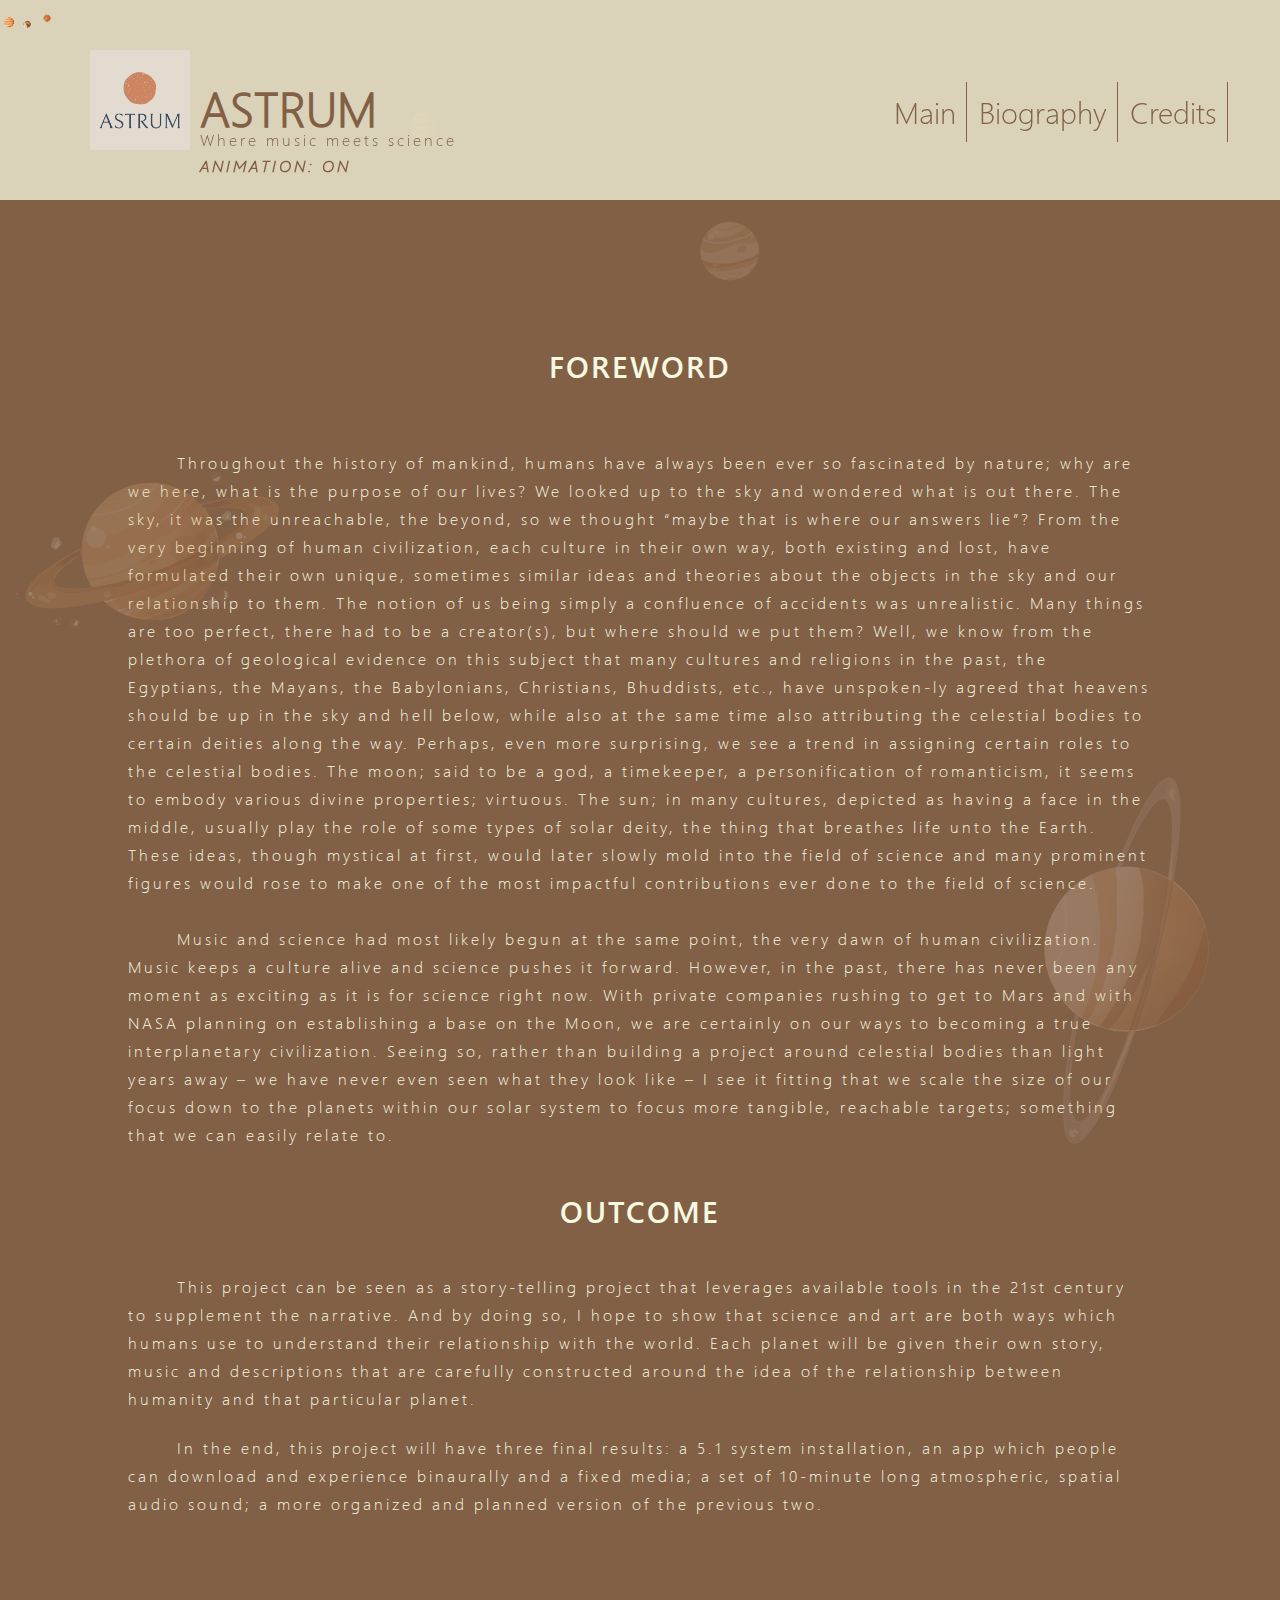
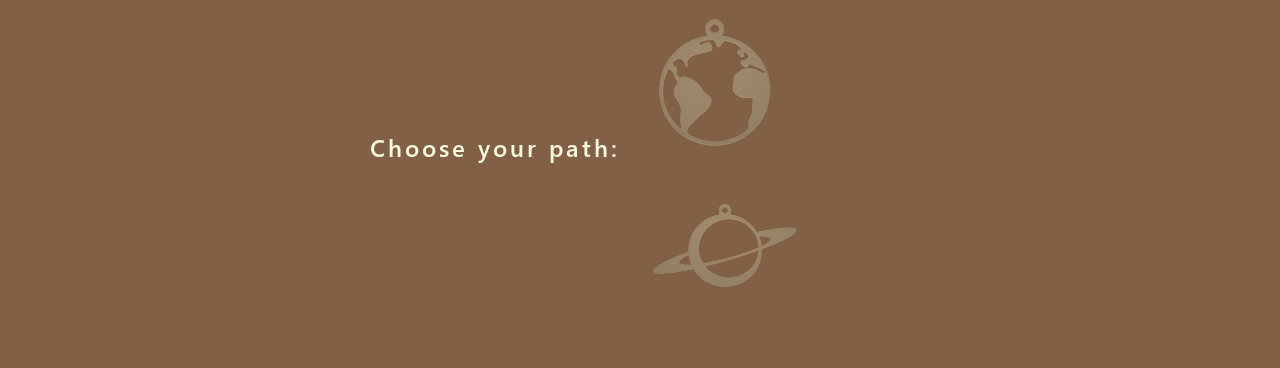
==== about.html @ b7f40ca0 "updated font and listen.html subtitle" ====
<!DOCTYPE html>
<html lang="en" dir="ltr">
  <head>

    <meta name="viewport" content="width=device-width, initial-scale=1" charset="utf-8">
    <link rel="stylesheet" href="style.css">
    <title>ASTRUM</title>

  </head>
  <style media="screen">
    .explaination
    {
      font-family: WeblySleek;
      font-size: 15px;
    }


    h5
    {
      font-weight: lighter;
    }

    #titlepagetext
    {
      top: -21px;
    }

    
  </style>
  <body id="aboutbody">

<!--Cursor---------------------------------------------------------------------------------------->
<div class="planetsCursorContainer">
  <div id ="mercuryCursor" class="planetsCursor"></div>
</div>
<div class="planetsCursorContainer">
  <div id ="earthCursor" class="planetsCursor"></div>
</div>
<div class="planetsCursorContainer">
  <div id ="marsCursor" class="planetsCursor"></div>
</div>
<!--Cursor---------------------------------------------------------------------------------------->

    <!--hamburgerbar----------------------------------------------------------------------------------->
<div id="hamburger">
  <label for="" id="hamburgerActivate">&#9776;</label>

  <div id="sidebarMobile">
      <div id="menuMobileList" >
          <br>
          <a href="index.html">MAIN</a>
          <br>
          <a href="biography.html">BIO</a>
          <br>
          <a href="credits.html">CREDITS</a>
      </div>
  </div>
</div>
<!--hamburgerbar----------------------------------------------------------------------------------->


  <div class="planetsDecorContainer" data-rate="0.5">
    <div id="planetDecorI" class="planetDecors">

    </div>
  </div>

  <div class="planetsDecorContainer" data-rate="0.7">
    <div id="planetDecorII" class="planetDecors">

    </div>
  </div>

  <div class="planetsDecorContainer" data-rate="0.35">
    <div id="planetDecorIII" class="planetDecors">

    </div>
  </div>

  <div class="planetsDecorContainer" data-rate="0.25">
    <div id="planetDecorIV" class="planetDecors">

    </div>
  </div>

    <h1 class="titlepagename">
      <div id="titlepagediv">
        <h1 id="titlepagetext"><a href="index.html">ASTRUM</a></h1>
      </div>
    </h1>
    <br>
    <div style="display: inline-block">
      <p id="subtitle" >Where music meets science <br><span id="turnOffAnim">ANIMATION: ON</span></p>
    </div>

    <table id="topnavtab" class="menuDisappear">
      <tr>
        <th class="tableheader"><a href="index.html">Main</a></th>
        <th class="tableheader"><a href="biography.html">Biography</a></th>
        <th class="tableheader"><a href="credits.html">Credits</a></th>
        
      </tr>
    </table>
    <a href="index.html"><img id="logo" src="pictures/astrum logo.png" height="100" width="100"></a>

    <div class="transitionbody" >
    <div id="firstsettext" class="explaination" >
      <div style="width: 80%; margin: 0 auto; line-height: 1.4">
        <h1 style="font-family: WeblySleekBold;">FOREWORD</h1>

        <br>
        <br>
        <p class="aboutParagraphs">
          &nbsp;	&nbsp;	&nbsp;	&nbsp;Throughout the history of mankind, humans have always been ever so fascinated by nature; 
          why are we here, what is the purpose of our lives? We looked up to the sky and wondered what is out there. 
          The sky, it was the unreachable, the beyond, so we thought “maybe that is where our answers lie”? 
          From the very beginning of human civilization, each culture in their own way, both existing and lost, 
          have formulated their own unique, sometimes similar ideas and theories about the objects in the sky and 
          our relationship to them. The notion of us being simply a confluence of accidents was unrealistic. 
          Many things are too perfect, there had to be a creator(s), but where should we put them? Well, 
          we know from the plethora of geological evidence on this subject that many cultures and religions 
          in the past, the Egyptians, the Mayans, the Babylonians, Christians, Bhuddists, etc., have unspoken-ly 
          agreed that heavens should be up in the sky and hell below, while also at the same time also attributing the 
          celestial bodies to certain deities along the way. Perhaps, even more surprising, we see a trend in assigning 
          certain roles to the celestial bodies. The moon; said to be a god, a timekeeper, a personification of romanticism,
          it seems to embody various divine properties; virtuous. The sun; in many cultures, depicted as having a face in the 
          middle, usually play the role of some types of solar deity, the thing that breathes life unto the Earth. These ideas, 
          though mystical at first, would later slowly mold into the field of science and many prominent figures would rose to 
          make one of the most impactful contributions ever done to the field of science.
          <br>
          <br>
          &nbsp;	&nbsp;	&nbsp;	&nbsp;Music and science had most likely begun at the same point, the very dawn of human civilization. 
          Music keeps a culture alive and science pushes it forward. 
          However, in the past, there has never been any moment as exciting as it is for science right now. 
          With private companies rushing to get to Mars and with NASA planning on establishing a base on the Moon, 
          we are certainly on our ways to becoming a true interplanetary civilization. Seeing so, rather than building 
          a project around celestial bodies than light years away – we have never even seen what they look like – 
          I see it fitting that we scale the size of our focus down to the planets within our 
          solar system to focus more tangible, reachable targets; something that we can easily relate to.
	
      

        </p >
        <br>
        <br>
        <h1 style="font-family: WeblySleekBold;">OUTCOME</h1><br>
        <p class="aboutParagraphs">
          &nbsp;	&nbsp;	&nbsp;	&nbsp;This project can be seen as a story-telling project that leverages available tools in the 21st century to supplement the narrative. 
          And by doing so, I hope to show that science and art are both ways which humans use to understand their relationship with the world. 
          Each planet will be given their own story, music and descriptions that are carefully constructed around the idea of the relationship 
          between humanity and that particular planet.
        </p>
        <br>
        <br>
       

        <p class="aboutParagraphs">&nbsp;	&nbsp;	&nbsp;	&nbsp;In the end, this project will have three final results: a 5.1 system installation, an app which people can download and experience binaurally
         and a fixed media; a set of 10-minute long atmospheric, spatial audio sound; a more organized and planned version of the previous two.

      </p>
        
      </div>
      
    <br>
    <br>
    <br>
    <br>

    </div>

    <div id="pathsContainer">
      <div style="width: 50%; position: absolute; top: 50%; transform: translateY(-100%); font-family: WeblySleekBold;
      letter-spacing: 3px; color: #F7F9E0;">
        <h2 id="pathText"style="position: relative; float: right; margin-right: 20px"> 
        Choose your path: 
      </h2>
      </div>
      
      <div id="linksContainer" style="position: absolute; left: 50%; width: 50%; height: 100%;">
        <div id="firstPathContainer" style="position: relative; display: block; height: 50%;" >
          <div class="imagelinks">
            <div id="planetlink1" class="planetLinks"onmouseover="changeText('Explore surround audio with an interactive android application')" onmouseout="changeText('Choose your path:')">
                  <span id="planet1span">
                    <a href="aboutaudio.html">
                    <img src="pictures/planet4.png" style="height: 100%; width: 100%; object-fit:contain">
                  </span>
            </div>
          </div>
        <div>
  
        </div id=secondPathContainer>
          <div id="planetlink2" class="planetLinks" onmouseover="changeText('Journey through the solar system on your web browser')" onmouseout="changeText('Choose your path:')">
            <span id="planet2span">
              <a href="listen.html">
              <img src="pictures/planet5.png" style="height: 100%; width: 100%; object-fit:contain">
            </span>
          </div>
        </div>

      </div>
      

   




    </div>

  </div>

  <script src="hamburgerbarscript.js"></script>
  <script src="https://ajax.googleapis.com/ajax/libs/jquery/3.5.1/jquery.min.js"></script>
  <script src="followcursor.js"></script>
  <script src="scrollForPlanets.js"></script>
  <script>

    function changeText(newText)
    {
      $("#pathText").html(newText);
    }
  </script>


  </body>
</html>
---- style.css ----
a {
  text-decoration: none;
  color: #826046;
}

@font-face {
  font-family: "WeblySleek";
  src: url(fonts/weblysleekuil.ttf);
  font-style: normal;
  font-weight: 100;
}
@font-face {
  font-family: "WeblySleekItalic";
  src: url(fonts/weblysleekuili.ttf);
  font-style: normal;
  font-weight: 100;
}
@font-face {
  font-family: "WeblySleekBold";
  src: url(fonts/weblysleekuisb.ttf);
  font-style: normal;
  font-weight: 100;
}
#albumcover {
  clip-path: inset(0px 200px 10px 30px);
  box-shadow: 10px 10px 5px grey;
  transition: transform 0.4s, clip-path 0.4s ease, left 0.4s, top 0.4s, opacity 0.4s;
  /* values are from-top, from-right, from-bottom, from-left */
}

#violinProfcover, #concertcover, #albumcover {
  z-index: 50;
}

.planetDecors {
  position: relative;
}

#planetDecorI {
  width: 300px;
  height: 300px;
  background-size: auto 100%;
  background-image: url(pictures/HongPlanets/saturn.png);
  position: absolute;
  opacity: 0.2;
  top: 400px;
}

#planetDecorII {
  width: 500px;
  height: 500px;
  right: -100px;
  background-size: auto 100%;
  background-image: url(pictures/HongPlanets/uranus.png);
  opacity: 0.2;
  float: right;
  top: 700px;
  z-index: 3;
}

#planetDecorIII {
  float: right;
  width: 100px;
  height: 100px;
  background-size: auto 100%;
  background-image: url(pictures/HongPlanets/neptune.png);
  opacity: 0.15;
  left: -500px;
  top: 200px;
  z-index: 2;
}

#planetDecorIV {
  width: 50px;
  height: 50px;
  background-size: auto 100%;
  background-image: url(pictures/HongPlanets/2.png);
  opacity: 0.15;
  left: 400px;
  top: 100px;
  z-index: 2;
}

.planetsDecorContainer {
  width: 100%;
  position: fixed;
}

@media only screen and (max-width: 850px) {
  #planetDecorII {
    top: 1390px;
  }

  #pathText {
    font-size: 18px;
    margin-right: 0;
  }

  #divformove {
    top: 0 !important;
  }

  .ASTRUMprojectText {
    display: none;
  }

  .firstpagecover {
    display: block !important;
    clip-path: inset(0px 0px 0px 0px) !important;
    opacity: 0.5;
    transform: none !important;
    animation: none !important;
    margin: 0 auto !important;
  }

  #albumcover {
    width: 100% !important;
    background: url(pictures/albumcoverBlurred.png);
  }

  #concertcover {
    width: 100% !important;
    background: url(pictures/astrumlogoBlurred.png);
  }

  #violinProfcover {
    width: 100% !important;
    background: url(pictures/clazz3Blurred.png);
  }
}
#violinProfcover:hover, #concertcover:hover, #albumcover:hover {
  transform: scale(1.2);
  clip-path: inset(0px 0px 0px 0px);
}

.topbarcover {
  width: 100%;
  position: absolute;
  height: 30px;
  top: auto;
}

#pathsContainer {
  position: relative;
  margin-top: 70px;
  width: 80%;
  margin: 0 auto;
  height: 370px;
}

#albumcoverdescriptiondiv {
  display: inline-block;
  text-align: center;
  color: white;
  letter-spacing: 3px;
  font-family: WeblySleek;
  font-weight: lighter;
  font-size: 0px;
  opacity: 1;
  z-index: 12;
  transition: opacity 0.4s, left 0.4s;
}

.fadeinAnim {
  animation: transitionIn 0.75s;
}

.fadeoutAnim {
  animation: transitionOut 0.75s;
}

#firstsettext {
  vertical-align: top;
  color: #F7F9E0;
  letter-spacing: 2px;
  width: 100%;
}
#firstsettext p {
  margin: 0 auto;
  display: inline-block;
  width: 100%;
  letter-spacing: 3px;
  font-weight: lighter;
}

p {
  letter-spacing: 2px;
}

.aboutParagraphs {
  text-align: left;
  font-size: 16px;
  line-height: 28px;
}

.titlepagename {
  font-family: WeblySleek;
  background-color: #F7F9E0;
  opacity: 0.75;
  height: 200px;
  width: auto;
  margin-bottom: 10;
  margin-top: 0;
  padding: 0;
}

#albumcover:hover ~ #albumcoverdescriptiondiv {
  opacity: 1;
  font-size: 20px;
}

body {
  cursor: normal;
  overflow-x: hidden;
}

.planetsCursorContainer {
  position: fixed;
  pointer-events: none;
  z-index: 600;
}

#turnOffAnim {
  font-family: WeblySleekItalic;
  position: absolute;
  font-weight: bold;
  cursor: pointer;
  margin-top: 5px;
}

body::-webkit-scrollbar {
  width: 0.35rem;
}

body::-webkit-scrollbar-track {
  background: black;
}

body::-webkit-scrollbar-thumb {
  background: white;
}

#mercuryCursor {
  background: url("pictures/HongPlanets/2.png") no-repeat center;
  background-size: 17px, 17px;
}

/*
#venusCursor
{
  background: url("pictures/HongPlanets/venus.png") no-repeat center;
  background-size: 10px, 10px;
}
*/
#earthCursor {
  background: url("pictures/HongPlanets/1.png") no-repeat center;
  background-size: 12px, 12px;
}

#marsCursor {
  background: url("pictures/HongPlanets/3.png") no-repeat center;
  background-size: 12px, 12px;
}

/*

#jupiterCursor
{
  background: url("pictures/HongPlanets/Jupiter.png") no-repeat center;
  background-size: 20px, 20px;
}
#saturnCursor
{
  background: url("pictures/HongPlanets/saturn.png") no-repeat center;
  background-size: 15px, 15px;
}
#uranusCursor
{
  background: url("pictures/HongPlanets/uranus.png") no-repeat center;
  background-size: 25px, 25px;
}
#neptuneCursor
{
  background: url("pictures/HongPlanets/neptune.png") no-repeat center;
  background-size: 14px, 14px;
}
*/
.planetsCursor {
  border-radius: 50%;
  position: absolute;
  top: 50%;
}

.pulseanim {
  opacity: 1;
  width: 1em;
  height: 1em;
}

@keyframes pulsating {
  0% {
    opacity: 0.7;
    width: 1.3em;
    height: 1.3em;
    margin-top: -0.5em;
    margin-left: -0.5em;
  }
  50% {
    opacity: 1;
    width: 24px;
    height: 24px;
    margin-top: -10px;
    margin-left: -10px;
  }
  100% {
    opacity: 0.7;
    width: 1.3em;
    height: 1.3em;
    margin-top: -0.5em;
    margin-left: -0.5em;
  }
}
@-webkit-keyframes pulsating {
  0% {
    opacity: 0.7;
    width: 1.3em;
    height: 1.3em;
    margin-top: -0.5em;
    margin-left: -0.5em;
  }
  50% {
    opacity: 1;
    width: 24px;
    height: 24px;
    margin-top: -10px;
    margin-left: -10px;
  }
  100% {
    opacity: 0.7;
    width: 1.3em;
    height: 1.3em;
    margin-top: -0.5em;
    margin-left: -0.5em;
  }
}
#albumcover {
  height: 400px;
  opacity: 0.3;
  width: 400px;
  margin: 10px;
  animation-delay: 2s;
  animation: float 4s ease-in-out infinite;
}
#albumcover:hover {
  opacity: 1;
}

.topim {
  text-align: center;
  display: inline-block;
  margin-left: 45px;
  margin-top: 40px;
  position: relative;
  opacity: 0.5;
  transition: opacity 0.4s;
}
.topim:hover {
  opacity: 1;
}

#TheViolinistTitle {
  position: relative;
}

@media only screen and (max-width: 850px) {
  .planetsCursorContainer {
    opacity: 0;
  }

  .planetsinfo {
    position: relative;
    top: 240px !important;
  }

  #aboutaudioTransitionBody {
    position: relative;
    top: 66px;
  }

  #longpardiv {
    width: 85% !important;
  }

  .menuDisappear {
    opacity: 0;
  }

  .tableheader {
    display: none;
  }

  #hamburger {
    display: block !important;
  }

  #logo {
    width: 130px !important;
    height: 130px !important;
    top: 30px !important;
    left: 10px !important;
  }

  #subtitle {
    display: none;
  }

  #titlepagetext {
    display: none;
  }

  #biographyTransitionBody {
    position: relative;
    top: 58px;
  }
}
#hamburger {
  text-align: right;
  display: none;
}

#sidebarMobile {
  height: 100%;
  width: 40%;
  position: fixed;
  background-color: rgba(130, 96, 70, 0.8);
  bottom: 0;
  right: 0;
  text-align: center;
  z-index: 601;
}

#menuMobileList a {
  font-weight: lighter;
  display: block;
  margin-top: 100px;
  font-size: 16px;
  letter-spacing: 3px;
  font-family: WeblySleek;
  color: #f7f9e0;
  text-decoration: none;
  margin: 30px;
  border-bottom: 1px solid white;
  padding-bottom: 10px;
}

#menuMobileList {
  height: fit-content;
  margin-top: 55%;
}

#hamburgerActivate {
  right: 10px;
  top: 72px;
  color: grey;
  font-size: 40px;
  z-index: 602;
  cursor: pointer;
}

#mercuryimage {
  animation: float 2s ease-in-out infinite;
}

#venusimage {
  animation: float 3.236s ease-in-out infinite;
}

#earthimage {
  animation: float 5.236s ease-in-out infinite;
}

#marsimage {
  animation: float 8.472s ease-in-out infinite;
}

#jupiterimage {
  animation: float 13.702s ease-in-out infinite;
}

#saturnimage {
  animation: float 22.18s ease-in-out infinite;
  top: 40px;
}

#uranusimage {
  animation: float 35.888s ease-in-out infinite;
  top: 30px;
  margin-left: -10px;
}

#neptuneimage {
  margin-left: -10px;
  animation: float 58.068s ease-in-out infinite;
}

#planetlink1 {
  text-align: center;
  height: 150px;
  opacity: 0.5;
  width: 130px;
  margin: 10px;
  transition: opacity 0.4s, height 0.4s, width 0.4s, left 0.4s, top 0.4s;
  position: relative;
  animation: float 4s ease-in-out infinite;
}
#planetlink1 #planet1span {
  transition: opacity 0.4s;
}
#planetlink1:hover {
  height: 200px;
  width: 200px;
  opacity: 1;
}
#planetlink1:hover > #planet1span {
  transform: scale(1.2);
}

#planetlink2 {
  height: 150px;
  opacity: 0.5;
  width: 150px;
  margin: 10px;
  transition: opacity 0.4s, height 0.4s, width 0.4s, left 0.4s, top 0.4s;
  position: relative;
  animation: float 5s ease-in-out infinite;
}
#planetlink2 #planet2span {
  transition: opacity 0.4s;
}
#planetlink2:hover {
  height: 200px;
  width: 200px;
  opacity: 1;
}
#planetlink2:hover > #planet2span {
  transform: scale(1.2);
}

.planetsubdesctext {
  font-weight: lighter;
  transition: opacity 0.4s;
  opacity: 0;
  letter-spacing: 2.5px;
  font-family: WeblySleek;
  color: #F7F9E0;
}

.blackcover {
  position: fixed;
  width: 100%;
  height: 100%;
  background-color: black;
}

#Mercury {
  display: inline-block;
  height: 150px;
  opacity: 0.5;
  width: 150px;
  top: -60px;
  left: 15%;
  margin: 10px;
  transition: opacity 0.4s, height 0.4s, width 0.4s, left 0.4s, top 0.4s;
  position: relative;
  animation: float 5s ease-in-out infinite;
}
#Mercury #Mercuryspan {
  transition: opacity 0.4s;
}
#Mercury:hover {
  opacity: 1;
}
#Mercury:hover > #Mercuryspan {
  transform: scale(0.7);
}

#mercuryparagraph {
  text-align: center;
}

.planetLinks {
  display: block;
}

.imagelinks {
  width: 100%;
  text-align: center;
  position: relative;
}

#Venus {
  display: inline-block;
  height: 150px;
  opacity: 0.5;
  width: 150px;
  top: -400px;
  left: 25%;
  margin: 10px;
  transition: opacity 0.4s, height 0.4s, width 0.4s, left 0.4s, top 0.4s;
  position: relative;
  animation: float 3s ease-in-out infinite;
}
#Venus #Venusspan {
  transition: opacity 0.4s;
}
#Venus:hover {
  opacity: 1;
}
#Venus:hover > #Venusspan {
  transform: scale(0.7);
}

#Venusparagraph {
  margin: 0px;
  padding: 0px;
  vertical-align: top;
  text-align: center;
  top: -180px;
  position: relative;
}

#planetlink3 {
  display: inline-block;
  height: 150px;
  opacity: 0.5;
  width: 150px;
  margin: 10px;
  transition: opacity 0.4s, height 0.4s, width 0.4s, left 0.4s, top 0.4s;
  position: relative;
  animation: float 7s ease-in-out infinite;
}
#planetlink3 #planet3span {
  transition: opacity 0.4s;
}
#planetlink3:hover {
  height: 250px;
  width: 250px;
  opacity: 1;
}
#planetlink3:hover > #planet3span {
  transform: scale(1.2);
}

#spaceshuttle {
  display: inline-block;
  height: 150px;
  opacity: 0.5;
  width: 150px;
  top: 51px;
  margin: 10px;
  transition: opacity 0.4s, height 0.4s, width 0.4s, left 0.4s, top 0.4s;
  position: relative;
  animation: float 7s ease-in-out infinite;
}
#spaceshuttle #spaceshuttlespan {
  transition: opacity 0.4s;
}
#spaceshuttle:hover {
  height: 230px;
  width: 300px;
  opacity: 1;
}
#spaceshuttle:hover > #spaceshuttlespan {
  transform: scale(1.2);
}

.tableheader {
  border-right: 1px solid #826046;
  border-spacing: 2px;
  padding: 10px;
  font-weight: 100;
  font-size: 30px;
  position: relative;
  top: -50px;
  color: #826046;
}

#subtitle {
  margin: 0;
  padding: 0;
  font-family: WeblySleek;
  font-weight: lighter;
  letter-spacing: 3px;
  position: relative;
  left: 200px;
  top: -110px;
  color: #826046;
}

#topnavtab {
  margin-right: 50px;
  margin-left: auto;
  position: relative;
  top: -130px;
  border-right: 3px;
  font-weight: lighter;
  font-family: WeblySleek;
  margin-bottom: 10;
  margin-top: 0;
  padding: 0;
  z-index: 5;
}

#titlepagediv {
  line-height: 4em;
  position: absolute;
  width: 100%;
  margin-right: 0px;
}

#titlepagetext {
  width: 100px;
  line-height: 4em;
  position: relative;
  font-size: 1.5em;
  margin-right: 0px;
  bottom: -10px;
  left: 200px;
  opacity: 1 !important;
  color: #826046;
}

.transitionbody {
  text-align: center;
  animation: transitionIn 0.75s;
}

#divformove {
  text-align: center;
}

.firstpagecover {
  position: relative;
  display: inline-block;
}

.indexbody {
  width: 100%;
  height: 100%;
  margin: 0px;
  padding: 0px;
  background-color: #826046;
  overflow-x: hidden;
  overflow-y: auto;
}

.listenbody {
  width: 100%;
  height: 100%;
  margin: 0px;
  padding: 0px;
  background-color: #826046;
}

#aboutbody {
  width: 100%;
  height: 1600px;
  margin: 0px;
  padding: 0px;
  background-color: #826046;
  overflow-x: hidden;
}

.aboutaudiobody {
  width: 100%;
  height: 100%;
  margin: 0px;
  padding: 0px;
  background-color: #826046;
  overflow-x: hidden;
  overflow-y: auto;
  padding-bottom: 50px;
}

#concertcover {
  width: 400px;
  height: 400px;
  opacity: 0.3;
  clip-path: inset(0px 110px 0px 110px);
  box-shadow: 10px 10px 5px grey;
  transition: transform 0.4s, clip-path 0.4s, left 0.4s, top 0.4s, opacity 0.4s;
  animation: float 6s ease-in-out infinite;
}
#concertcover:hover {
  opacity: 1;
}

#violinProfcoverdescription {
  font-family: WeblySleek;
  font-size: 20px;
  left: 41%;
  position: absolute;
  font-weight: lighter;
  opacity: 0;
  letter-spacing: 3px;
  color: #F7F9E0;
  transition: opacity 0.2s, left 0.4s;
}

#violinclipart {
  animation: floatwithXwiggle 5s ease-in-out infinite;
  position: relative;
  top: -50px;
}

#violinProfcover {
  clip-path: inset(0px 110px 0px 110px);
  box-shadow: 10px 10px 5px grey;
  height: 400px;
  opacity: 0.3;
  width: 400px;
  transition: opacity 0.4s, width 0.4s, height 0.4s, margin-right 0.4s, margin-left 0.4s, clip-path 0.4s;
  animation: float 5s ease-in-out infinite;
}
#violinProfcover:hover {
  opacity: 1;
}

@keyframes float {
  0% {
    transform: translatey(0px);
  }
  50% {
    transform: translatey(-20px);
  }
  100% {
    transform: translatey(0px);
  }
}
@-webkit-keyframes float {
  0% {
    transform: translatey(0px);
  }
  50% {
    transform: translatey(-20px);
  }
  100% {
    transform: translatey(0px);
  }
}
@keyframes floatwithXwiggle {
  0% {
    transform: translate(0px, 0px);
  }
  50% {
    transform: translate(5px, -20px);
  }
  100% {
    transform: translate(0px, 0px);
  }
}
@-webkit-keyframes floatwithXwiggle {
  0% {
    transform: translate(0px, 0px);
  }
  50% {
    transform: translate(5px, -20px);
  }
  100% {
    transform: translate(0px, 0px);
  }
}
#concertcoverdescription2 {
  font-weight: lighter;
  font-family: WeblySleek;
  color: #F7F9E0;
  position: absolute;
  font-size: 20px;
  letter-spacing: 3px;
  left: 30%;
  top: 30%;
  opacity: 0;
  transition: opacity 0.2s, left 0.2s, top 0.2s;
  z-index: 11;
}

.title {
  letter-spacing: 3px;
  font-family: WeblySleekBold;
  text-align: left;
  font-weight: bold;
  text-align: left;
  position: relative;
  top: -50px;
  color: #F7F9E0;
}

#links {
  text-align: center;
  width: auto;
  height: auto;
}

@keyframes transitionIn {
  from {
    opacity: 0;
    transform: rotateX(-10deg);
  }
  to {
    opacity: 1;
    transform: rotateX(0deg);
  }
}
@-webkit-keyframes transitionIn {
  from {
    opacity: 0;
    transform: rotateX(-10deg);
  }
  to {
    opacity: 1;
    transform: rotateX(0deg);
  }
}
@keyframes transitionOut {
  from {
    opacity: 1;
    transform: rotateX(-10deg);
  }
  to {
    opacity: 0;
    transform: rotateX(0deg);
  }
}
@-webkit-keyframes transitionOut {
  from {
    opacity: 1;
    transform: rotateX(-10deg);
  }
  to {
    opacity: 0;
    transform: rotateX(0deg);
  }
}
#logo {
  position: absolute;
  top: 50px;
  left: 90px;
}

/*# sourceMappingURL=style.css.map */
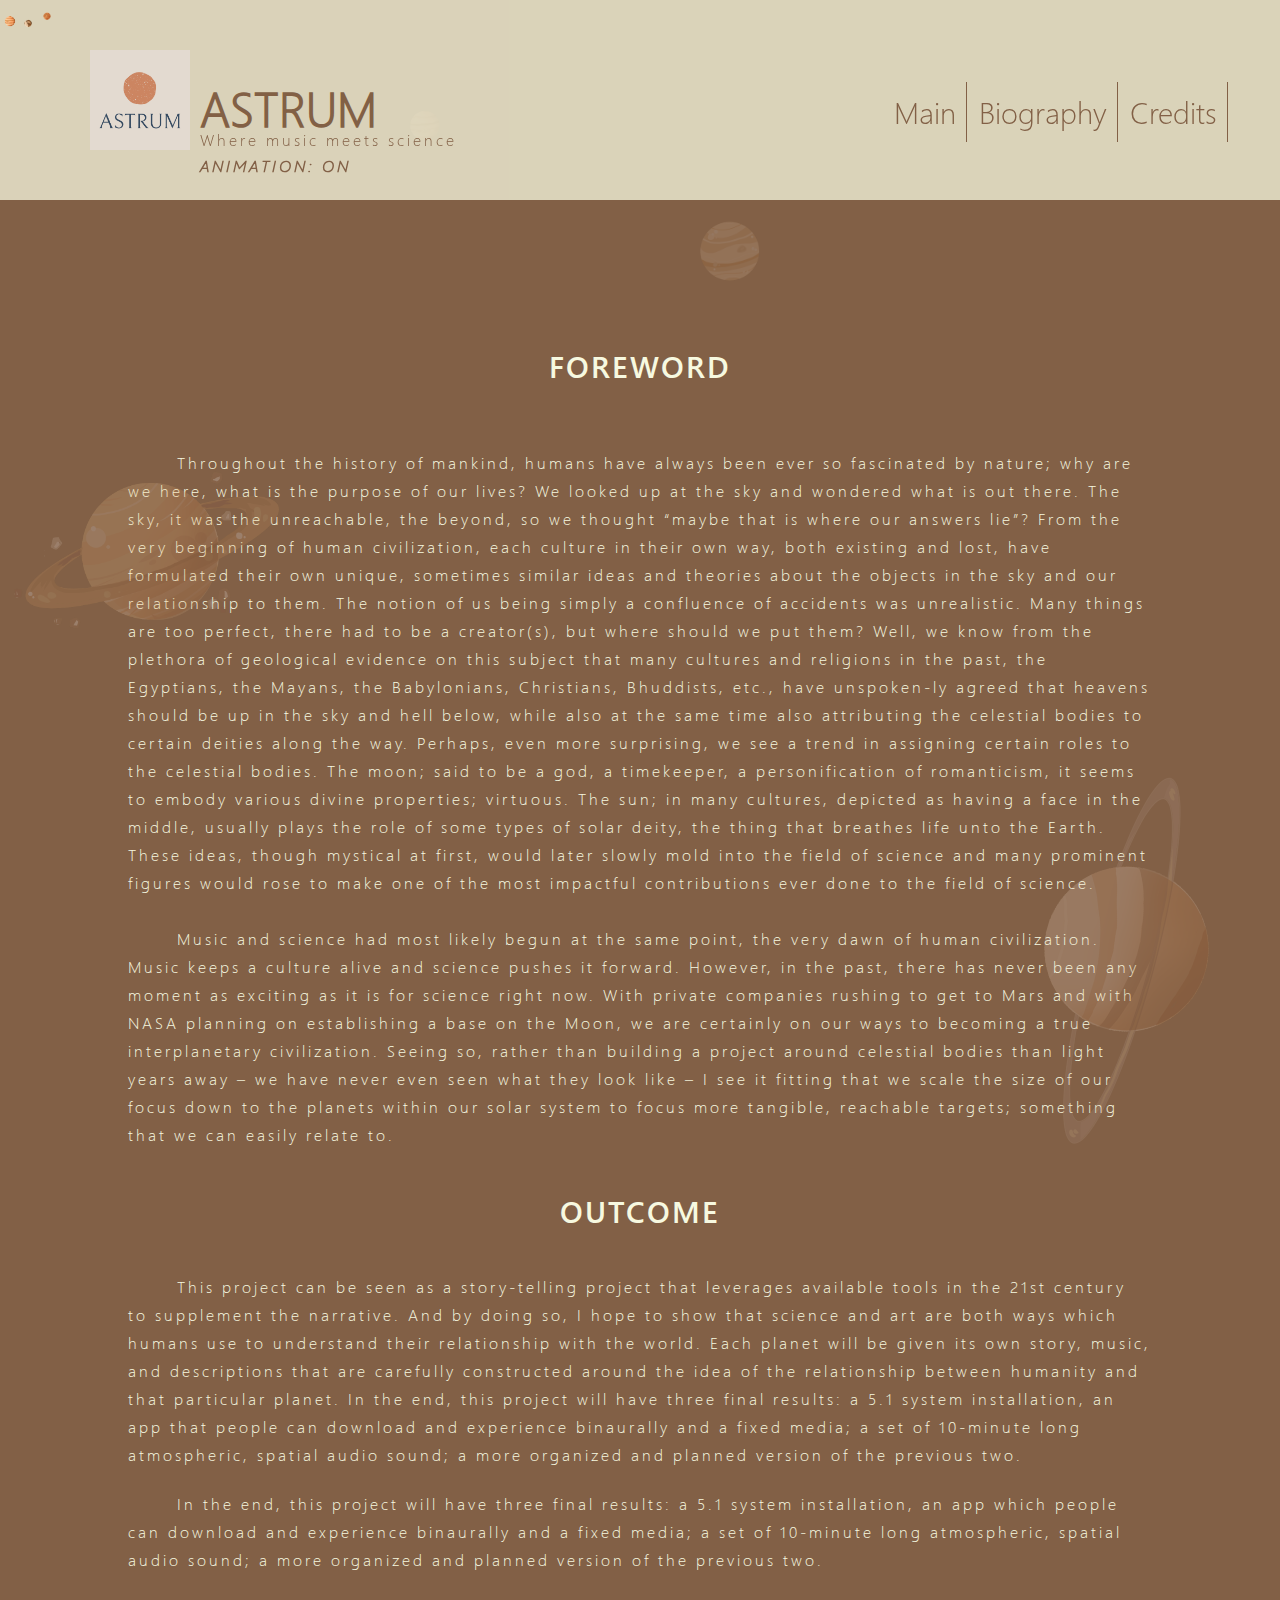
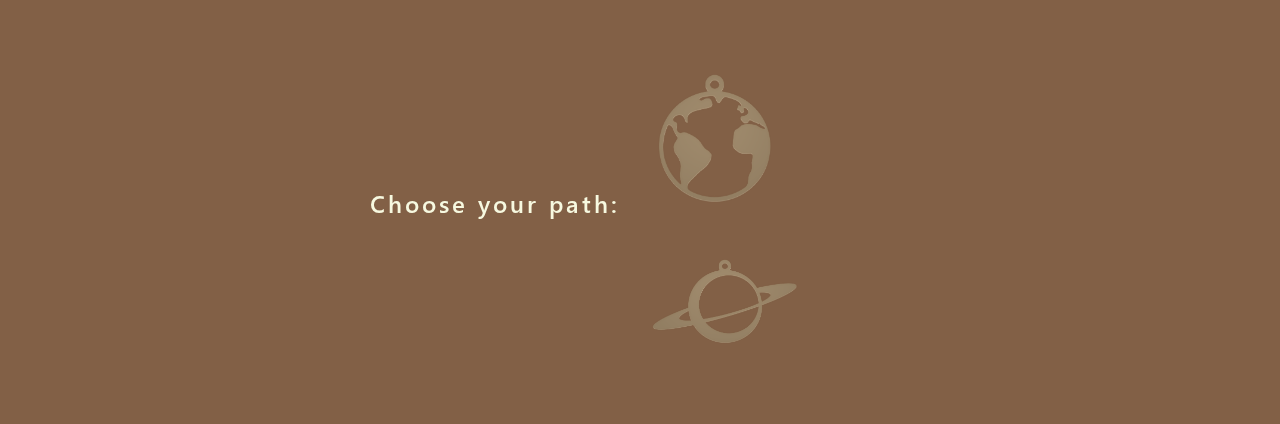
==== commit e718c866: "grammar check" ====
--- a/about.html
+++ b/about.html
@@ -112,7 +112,7 @@
         <br>
         <p class="aboutParagraphs">
           &nbsp;	&nbsp;	&nbsp;	&nbsp;Throughout the history of mankind, humans have always been ever so fascinated by nature; 
-          why are we here, what is the purpose of our lives? We looked up to the sky and wondered what is out there. 
+          why are we here, what is the purpose of our lives? We looked up at the sky and wondered what is out there. 
           The sky, it was the unreachable, the beyond, so we thought “maybe that is where our answers lie”? 
           From the very beginning of human civilization, each culture in their own way, both existing and lost, 
           have formulated their own unique, sometimes similar ideas and theories about the objects in the sky and 
@@ -124,7 +124,7 @@
           celestial bodies to certain deities along the way. Perhaps, even more surprising, we see a trend in assigning 
           certain roles to the celestial bodies. The moon; said to be a god, a timekeeper, a personification of romanticism,
           it seems to embody various divine properties; virtuous. The sun; in many cultures, depicted as having a face in the 
-          middle, usually play the role of some types of solar deity, the thing that breathes life unto the Earth. These ideas, 
+          middle, usually plays the role of some types of solar deity, the thing that breathes life unto the Earth. These ideas, 
           though mystical at first, would later slowly mold into the field of science and many prominent figures would rose to 
           make one of the most impactful contributions ever done to the field of science.
           <br>
@@ -145,10 +145,7 @@
         <br>
         <h1 style="font-family: WeblySleekBold;">OUTCOME</h1><br>
         <p class="aboutParagraphs">
-          &nbsp;	&nbsp;	&nbsp;	&nbsp;This project can be seen as a story-telling project that leverages available tools in the 21st century to supplement the narrative. 
-          And by doing so, I hope to show that science and art are both ways which humans use to understand their relationship with the world. 
-          Each planet will be given their own story, music and descriptions that are carefully constructed around the idea of the relationship 
-          between humanity and that particular planet.
+          &nbsp;	&nbsp;	&nbsp;	&nbsp;This project can be seen as a story-telling project that leverages available tools in the 21st century to supplement the narrative. And by doing so, I hope to show that science and art are both ways which humans use to understand their relationship with the world. Each planet will be given its own story, music, and descriptions that are carefully constructed around the idea of the relationship between humanity and that particular planet. In the end, this project will have three final results: a 5.1 system installation, an app that people can download and experience binaurally and a fixed media; a set of 10-minute long atmospheric, spatial audio sound; a more organized and planned version of the previous two.
         </p>
         <br>
         <br>
--- a/style.css
+++ b/style.css
@@ -81,12 +81,52 @@
   z-index: 2;
 }
 
+#planetDecorV {
+  width: 800px;
+  height: 800px;
+  background-size: auto 100%;
+  background-image: url(pictures/HongPlanets/JupiterLarge.png);
+  opacity: 0.2;
+  top: 55rem;
+  margin: 0;
+  left: calc(-500px + 10%);
+  z-index: 2;
+  bottom: 0;
+  float: left;
+  position: relative;
+}
+
 .planetsDecorContainer {
   width: 100%;
   position: fixed;
 }
 
+#firstBlackbar {
+  height: 900px;
+}
+
+@media only screen and (max-width: 400px) {
+  #albumPortal {
+    width: 100% !important;
+  }
+}
 @media only screen and (max-width: 850px) {
+  #albumPortal {
+    transform: rotateY(0deg) !important;
+  }
+
+  .slideshowcontainer {
+    width: 100% !important;
+  }
+
+  #secondblackbar {
+    height: 1300px !important;
+  }
+
+  .youtubePortal {
+    perspective: 0px !important;
+  }
+
   #planetDecorII {
     top: 1390px;
   }
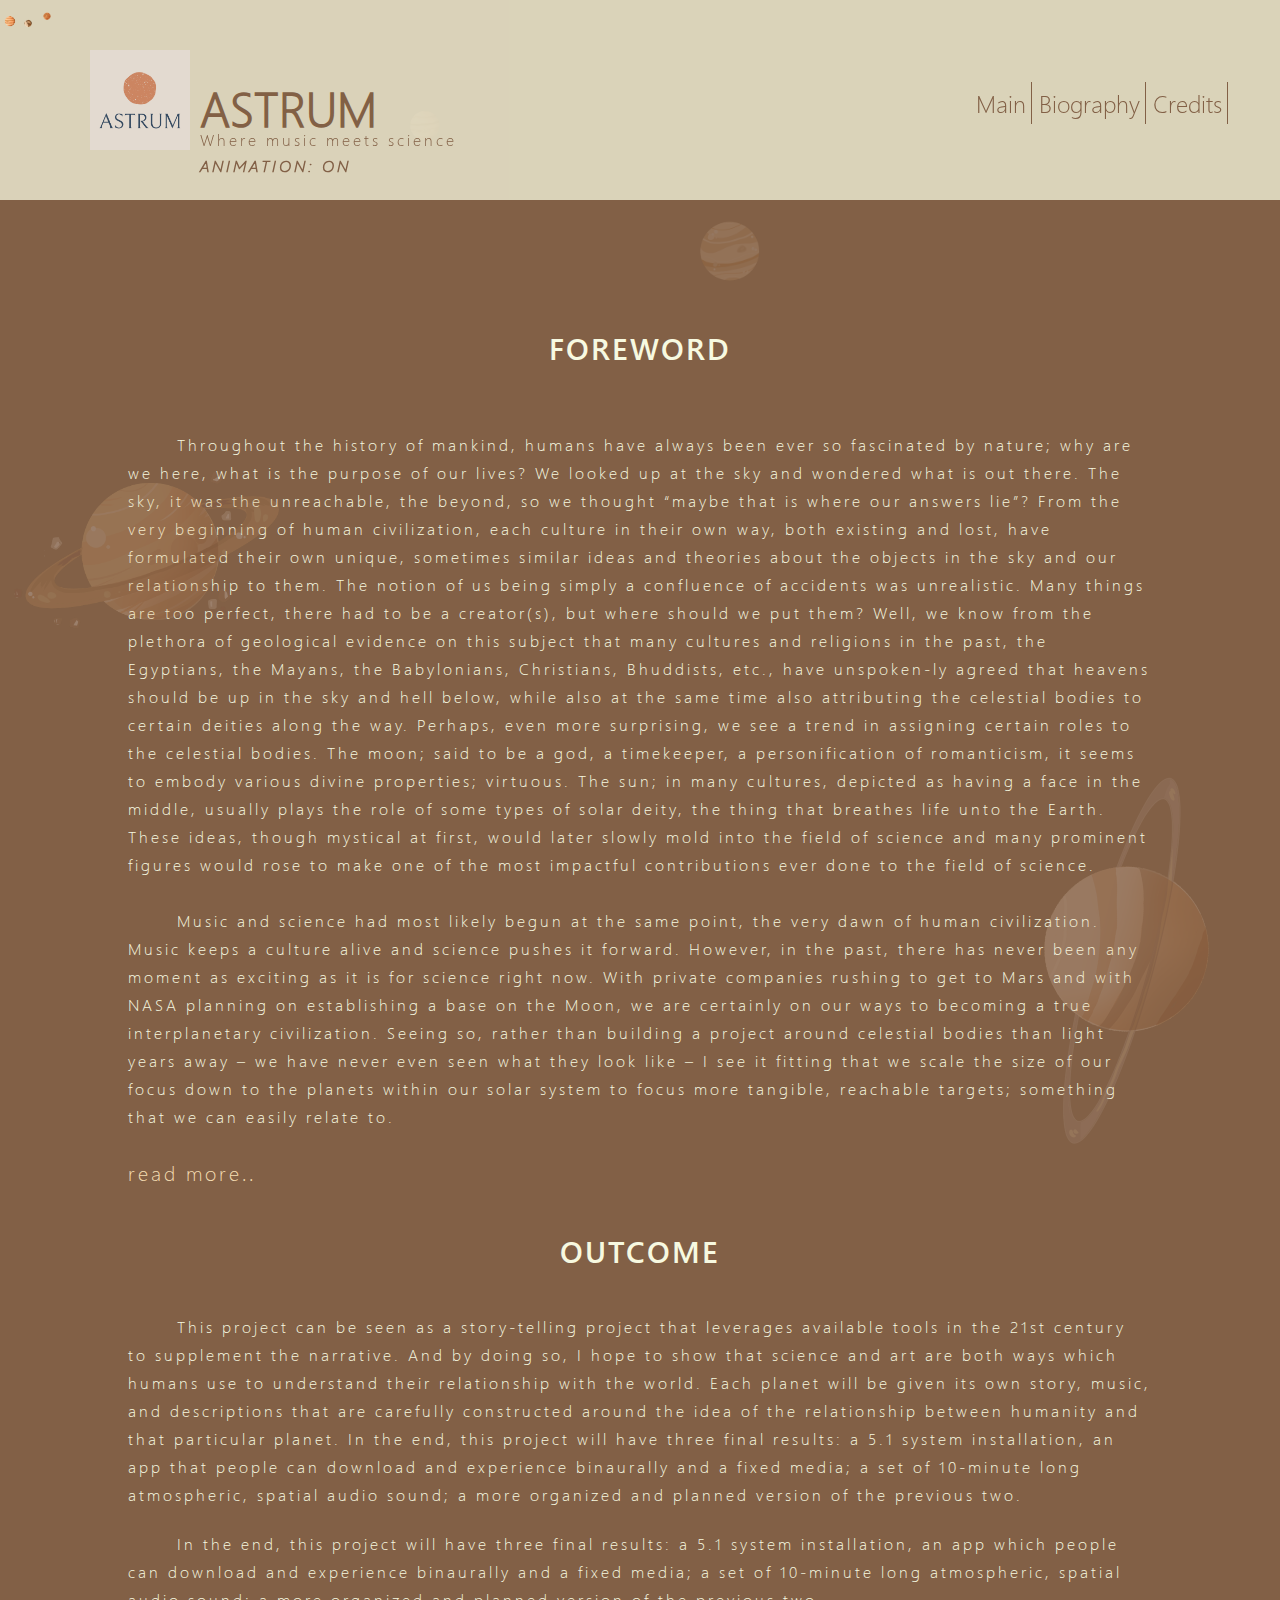
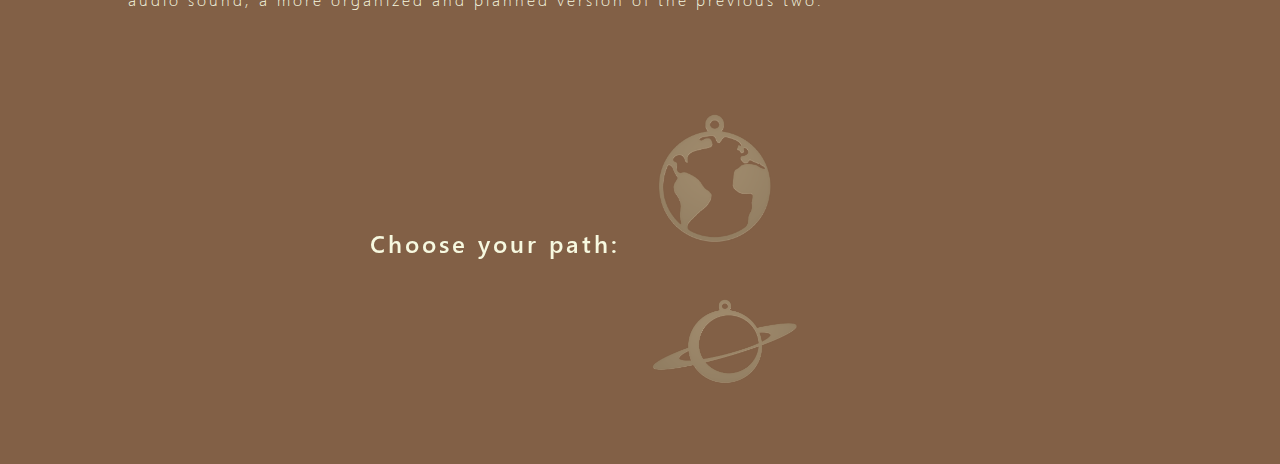
==== commit b0152936: "optimized javascript in listen.js and added main Mercury text" ====
--- a/about.html
+++ b/about.html
@@ -13,8 +13,6 @@
       font-family: WeblySleek;
       font-size: 15px;
     }
-
-
     h5
     {
       font-weight: lighter;
@@ -137,6 +135,9 @@
           a project around celestial bodies than light years away – we have never even seen what they look like – 
           I see it fitting that we scale the size of our focus down to the planets within our 
           solar system to focus more tangible, reachable targets; something that we can easily relate to.
+          <br>
+          <br>
+          <a href="research.html" style="color:wheat; font-size: 20px;">read more..</a>
 	
       
 
--- a/style.css
+++ b/style.css
@@ -111,6 +111,10 @@
   }
 }
 @media only screen and (max-width: 850px) {
+  #dragBox {
+    display: none;
+  }
+
   #albumPortal {
     transform: rotateY(0deg) !important;
   }
@@ -277,7 +281,7 @@
 }
 
 body::-webkit-scrollbar-thumb {
-  background: white;
+  background: wheat;
 }
 
 #mercuryCursor {
@@ -717,9 +721,9 @@
 .tableheader {
   border-right: 1px solid #826046;
   border-spacing: 2px;
-  padding: 10px;
+  padding: 5px;
   font-weight: 100;
-  font-size: 30px;
+  font-size: 24px;
   position: relative;
   top: -50px;
   color: #826046;
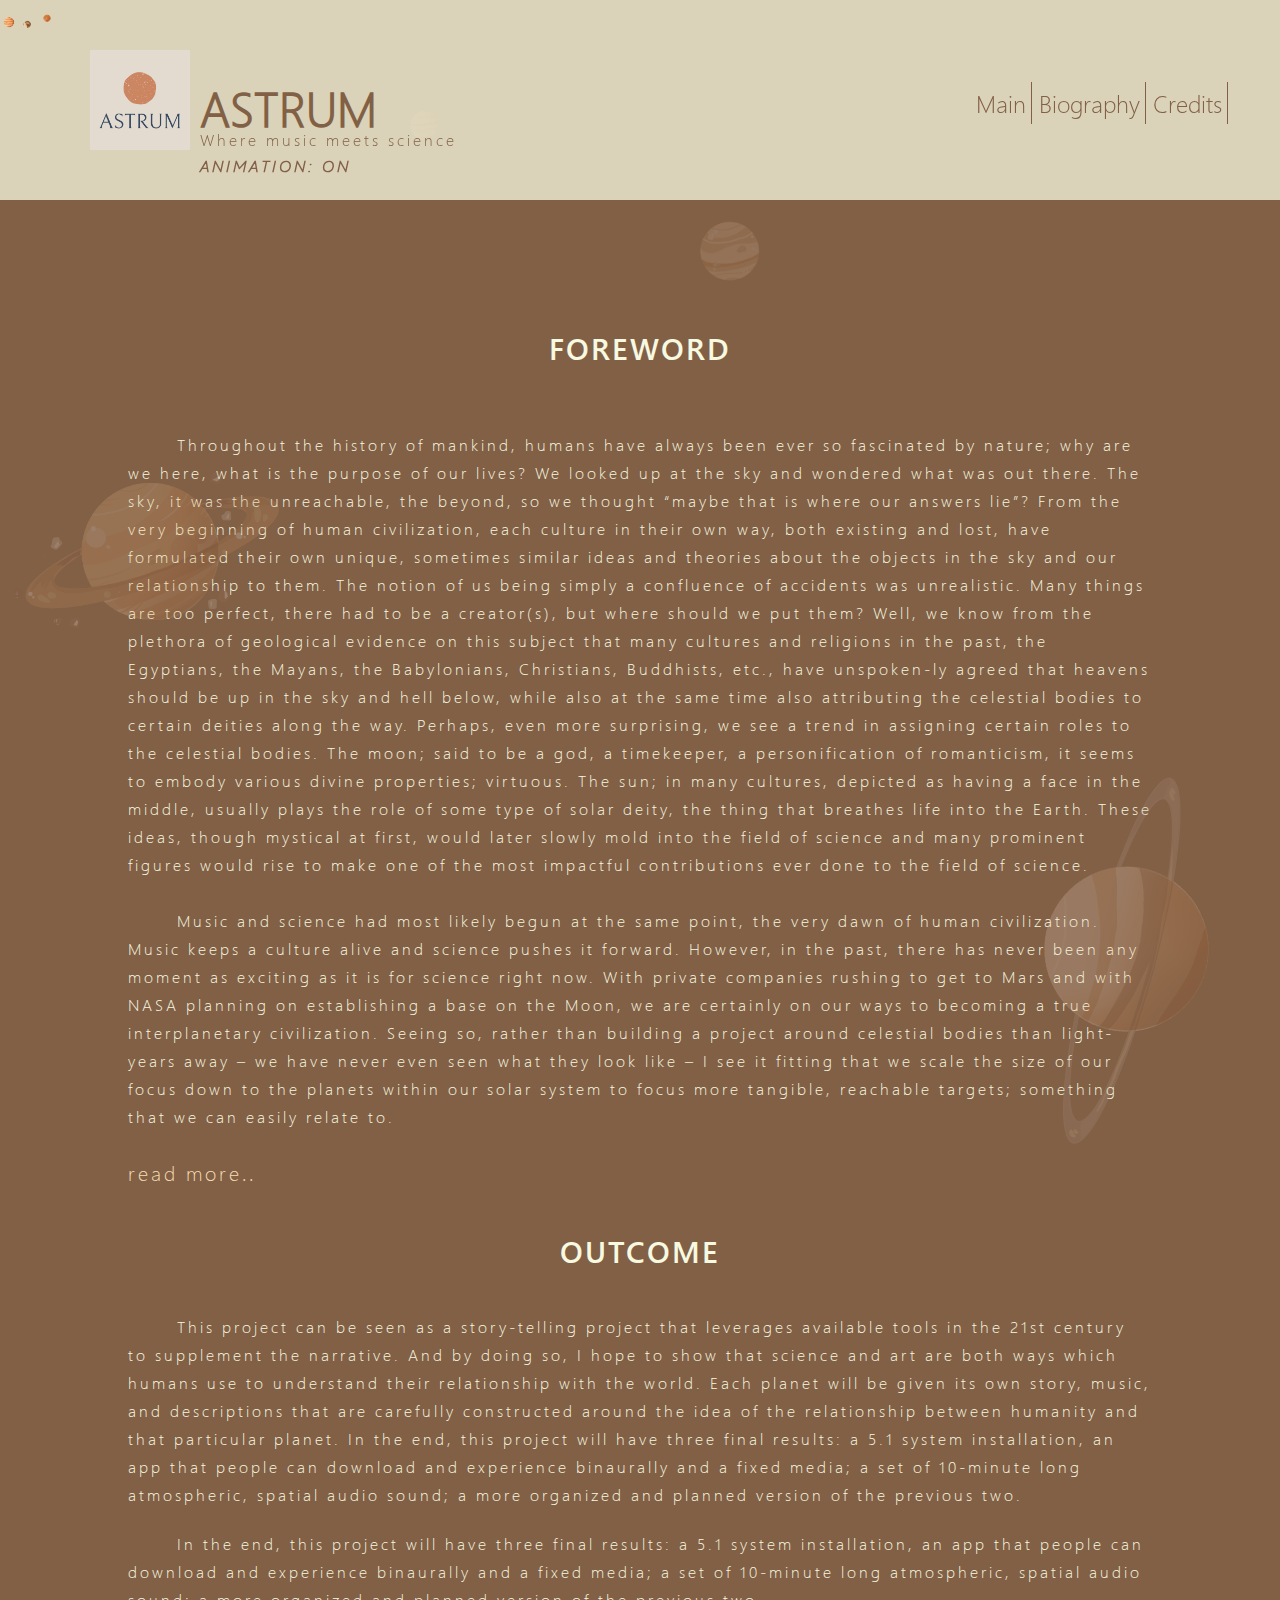
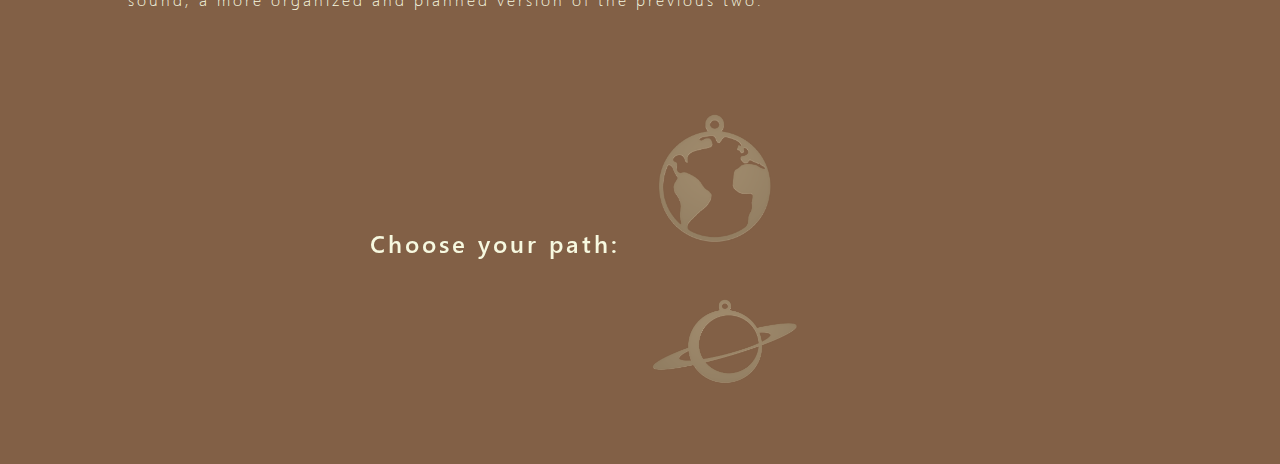
==== commit 762f2097: "added more text for saturn and grammar check" ====
--- a/about.html
+++ b/about.html
@@ -110,20 +110,20 @@
         <br>
         <p class="aboutParagraphs">
           &nbsp;	&nbsp;	&nbsp;	&nbsp;Throughout the history of mankind, humans have always been ever so fascinated by nature; 
-          why are we here, what is the purpose of our lives? We looked up at the sky and wondered what is out there. 
+          why are we here, what is the purpose of our lives? We looked up at the sky and wondered what was out there. 
           The sky, it was the unreachable, the beyond, so we thought “maybe that is where our answers lie”? 
           From the very beginning of human civilization, each culture in their own way, both existing and lost, 
           have formulated their own unique, sometimes similar ideas and theories about the objects in the sky and 
           our relationship to them. The notion of us being simply a confluence of accidents was unrealistic. 
           Many things are too perfect, there had to be a creator(s), but where should we put them? Well, 
           we know from the plethora of geological evidence on this subject that many cultures and religions 
-          in the past, the Egyptians, the Mayans, the Babylonians, Christians, Bhuddists, etc., have unspoken-ly 
+          in the past, the Egyptians, the Mayans, the Babylonians, Christians, Buddhists, etc., have unspoken-ly 
           agreed that heavens should be up in the sky and hell below, while also at the same time also attributing the 
           celestial bodies to certain deities along the way. Perhaps, even more surprising, we see a trend in assigning 
           certain roles to the celestial bodies. The moon; said to be a god, a timekeeper, a personification of romanticism,
           it seems to embody various divine properties; virtuous. The sun; in many cultures, depicted as having a face in the 
-          middle, usually plays the role of some types of solar deity, the thing that breathes life unto the Earth. These ideas, 
-          though mystical at first, would later slowly mold into the field of science and many prominent figures would rose to 
+          middle, usually plays the role of some type of solar deity, the thing that breathes life into the Earth. These ideas, 
+          though mystical at first, would later slowly mold into the field of science and many prominent figures would rise to 
           make one of the most impactful contributions ever done to the field of science.
           <br>
           <br>
@@ -132,7 +132,7 @@
           However, in the past, there has never been any moment as exciting as it is for science right now. 
           With private companies rushing to get to Mars and with NASA planning on establishing a base on the Moon, 
           we are certainly on our ways to becoming a true interplanetary civilization. Seeing so, rather than building 
-          a project around celestial bodies than light years away – we have never even seen what they look like – 
+          a project around celestial bodies than light-years away – we have never even seen what they look like – 
           I see it fitting that we scale the size of our focus down to the planets within our 
           solar system to focus more tangible, reachable targets; something that we can easily relate to.
           <br>
@@ -152,7 +152,7 @@
         <br>
        
 
-        <p class="aboutParagraphs">&nbsp;	&nbsp;	&nbsp;	&nbsp;In the end, this project will have three final results: a 5.1 system installation, an app which people can download and experience binaurally
+        <p class="aboutParagraphs">&nbsp;	&nbsp;	&nbsp;	&nbsp;In the end, this project will have three final results: a 5.1 system installation, an app that people can download and experience binaurally
          and a fixed media; a set of 10-minute long atmospheric, spatial audio sound; a more organized and planned version of the previous two.
 
       </p>
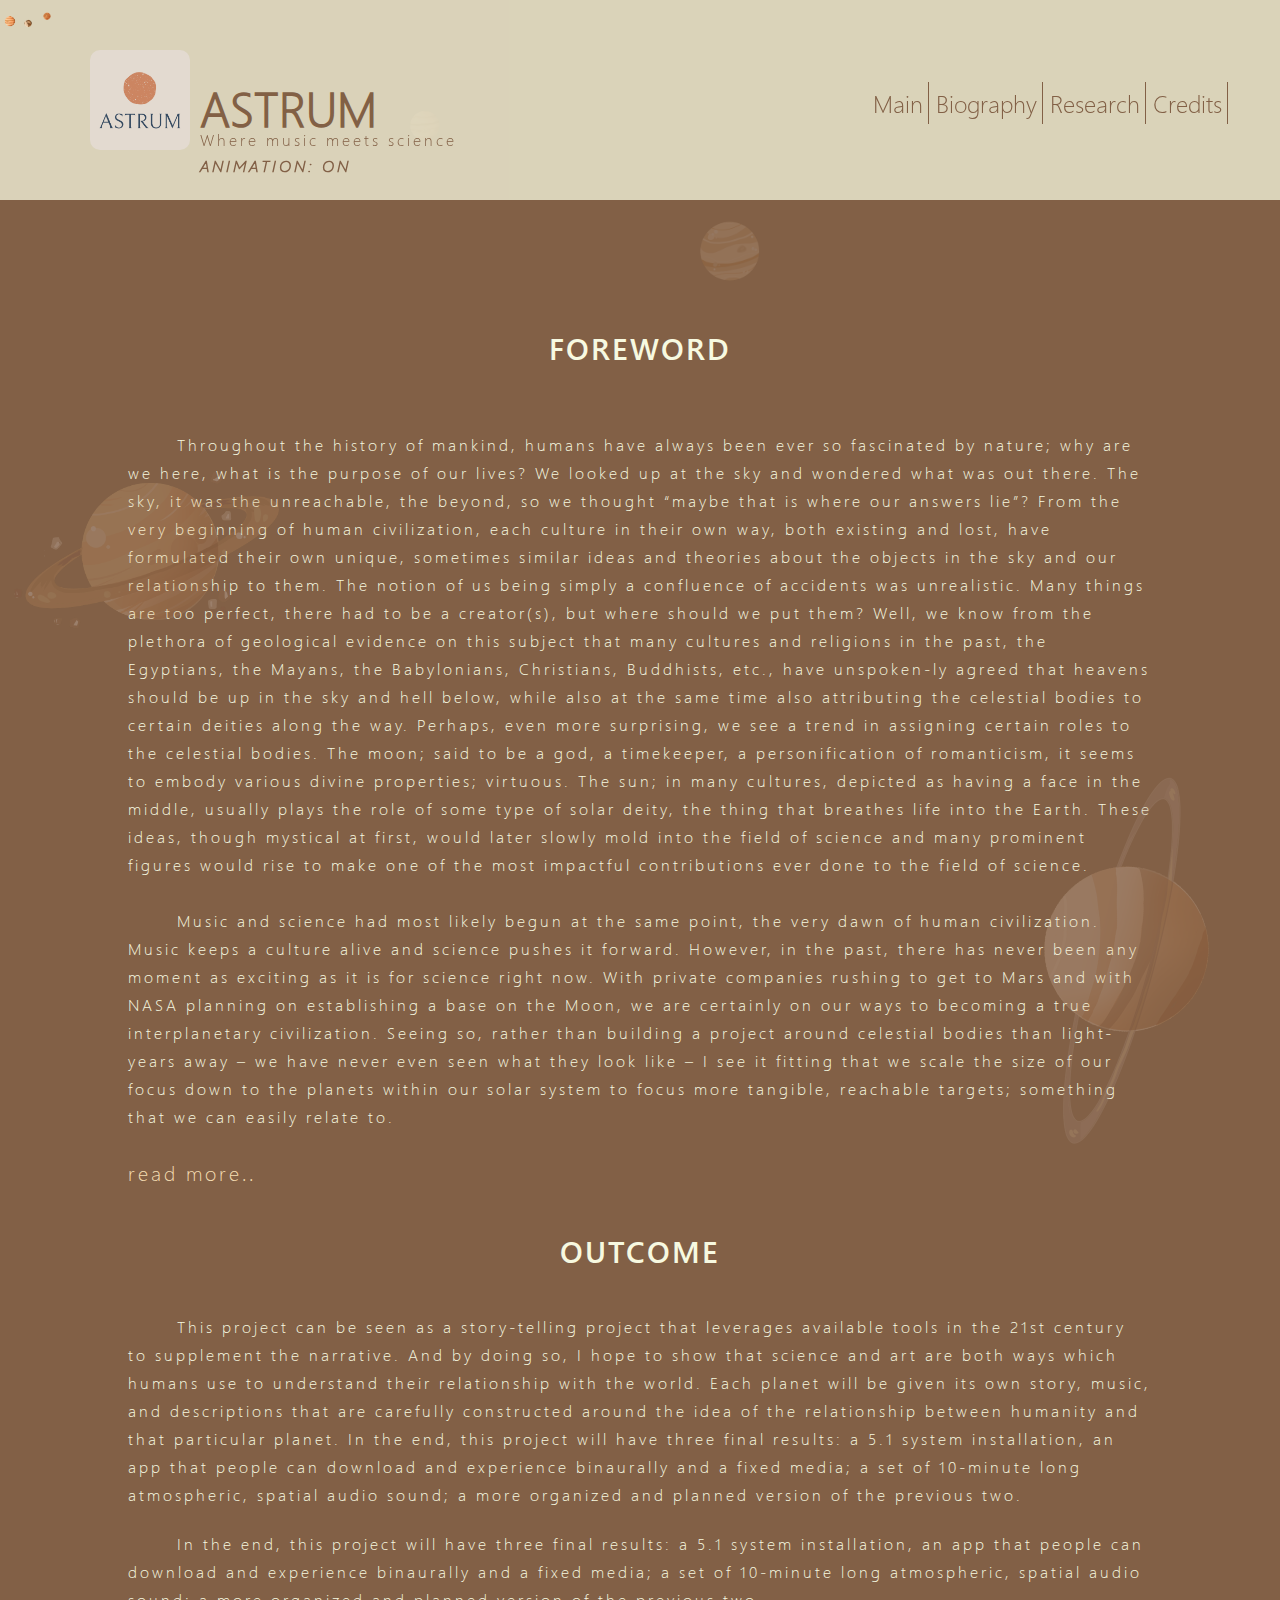
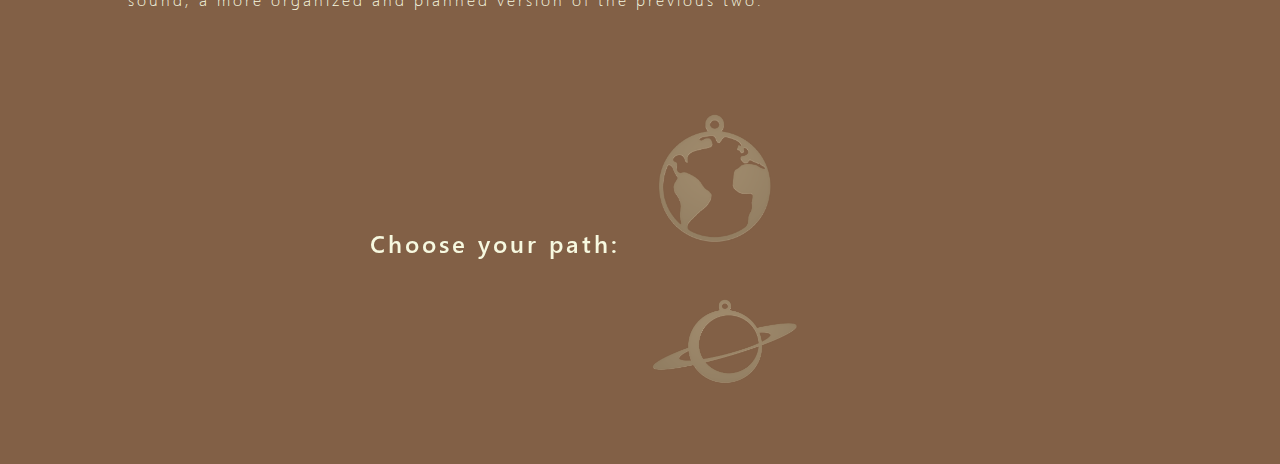
==== commit ca8666f5: "rearrange some stuff" ====
--- a/about.html
+++ b/about.html
@@ -4,6 +4,7 @@
 
     <meta name="viewport" content="width=device-width, initial-scale=1" charset="utf-8">
     <link rel="stylesheet" href="style.css">
+    <link rel="icon" href="pictures/astrum logo.png" type="image/png">
     <title>ASTRUM</title>
 
   </head>
@@ -49,6 +50,8 @@
           <a href="index.html">MAIN</a>
           <br>
           <a href="biography.html">BIO</a>
+          <br>
+          <a href="research.html">RESEARCH</a>
           <br>
           <a href="credits.html">CREDITS</a>
       </div>
@@ -95,8 +98,8 @@
       <tr>
         <th class="tableheader"><a href="index.html">Main</a></th>
         <th class="tableheader"><a href="biography.html">Biography</a></th>
-        <th class="tableheader"><a href="credits.html">Credits</a></th>
-        
+        <th class="tableheader"><a href="research.html">Research</a></th>
+        <th class="tableheader"><a href="credits.html">Credits</a></th>      
       </tr>
     </table>
     <a href="index.html"><img id="logo" src="pictures/astrum logo.png" height="100" width="100"></a>
--- a/style.css
+++ b/style.css
@@ -172,7 +172,7 @@
     background: url(pictures/clazz3Blurred.png);
   }
 }
-#violinProfcover:hover, #concertcover:hover, #albumcover:hover {
+#albumcover:hover {
   transform: scale(1.2);
   clip-path: inset(0px 0px 0px 0px);
 }
@@ -830,10 +830,7 @@
   width: 400px;
   height: 400px;
   opacity: 0.3;
-  clip-path: inset(0px 110px 0px 110px);
-  box-shadow: 10px 10px 5px grey;
   transition: transform 0.4s, clip-path 0.4s, left 0.4s, top 0.4s, opacity 0.4s;
-  animation: float 6s ease-in-out infinite;
 }
 #concertcover:hover {
   opacity: 1;
@@ -858,15 +855,37 @@
 }
 
 #violinProfcover {
-  clip-path: inset(0px 110px 0px 110px);
-  box-shadow: 10px 10px 5px grey;
   height: 400px;
   opacity: 0.3;
   width: 400px;
   transition: opacity 0.4s, width 0.4s, height 0.4s, margin-right 0.4s, margin-left 0.4s, clip-path 0.4s;
-  animation: float 5s ease-in-out infinite;
 }
 #violinProfcover:hover {
+  opacity: 1;
+}
+
+.toolTipHover {
+  font-size: 16px;
+}
+
+.toolTipHover + .toolTipInfo {
+  position: fixed;
+  opacity: 0;
+  transition: opacity 0.5s;
+  bottom: 5px;
+  width: 400px;
+  right: 5px;
+  color: white;
+  text-align: center;
+  border-radius: 6px;
+  background-color: #826046;
+  padding: 10px;
+  /*for positioning*/
+  z-index: 1;
+  pointer-events: none;
+}
+
+.toolTipHover:hover + .toolTipInfo {
   opacity: 1;
 }
 
@@ -986,6 +1005,7 @@
   }
 }
 #logo {
+  border-radius: 10px;
   position: absolute;
   top: 50px;
   left: 90px;
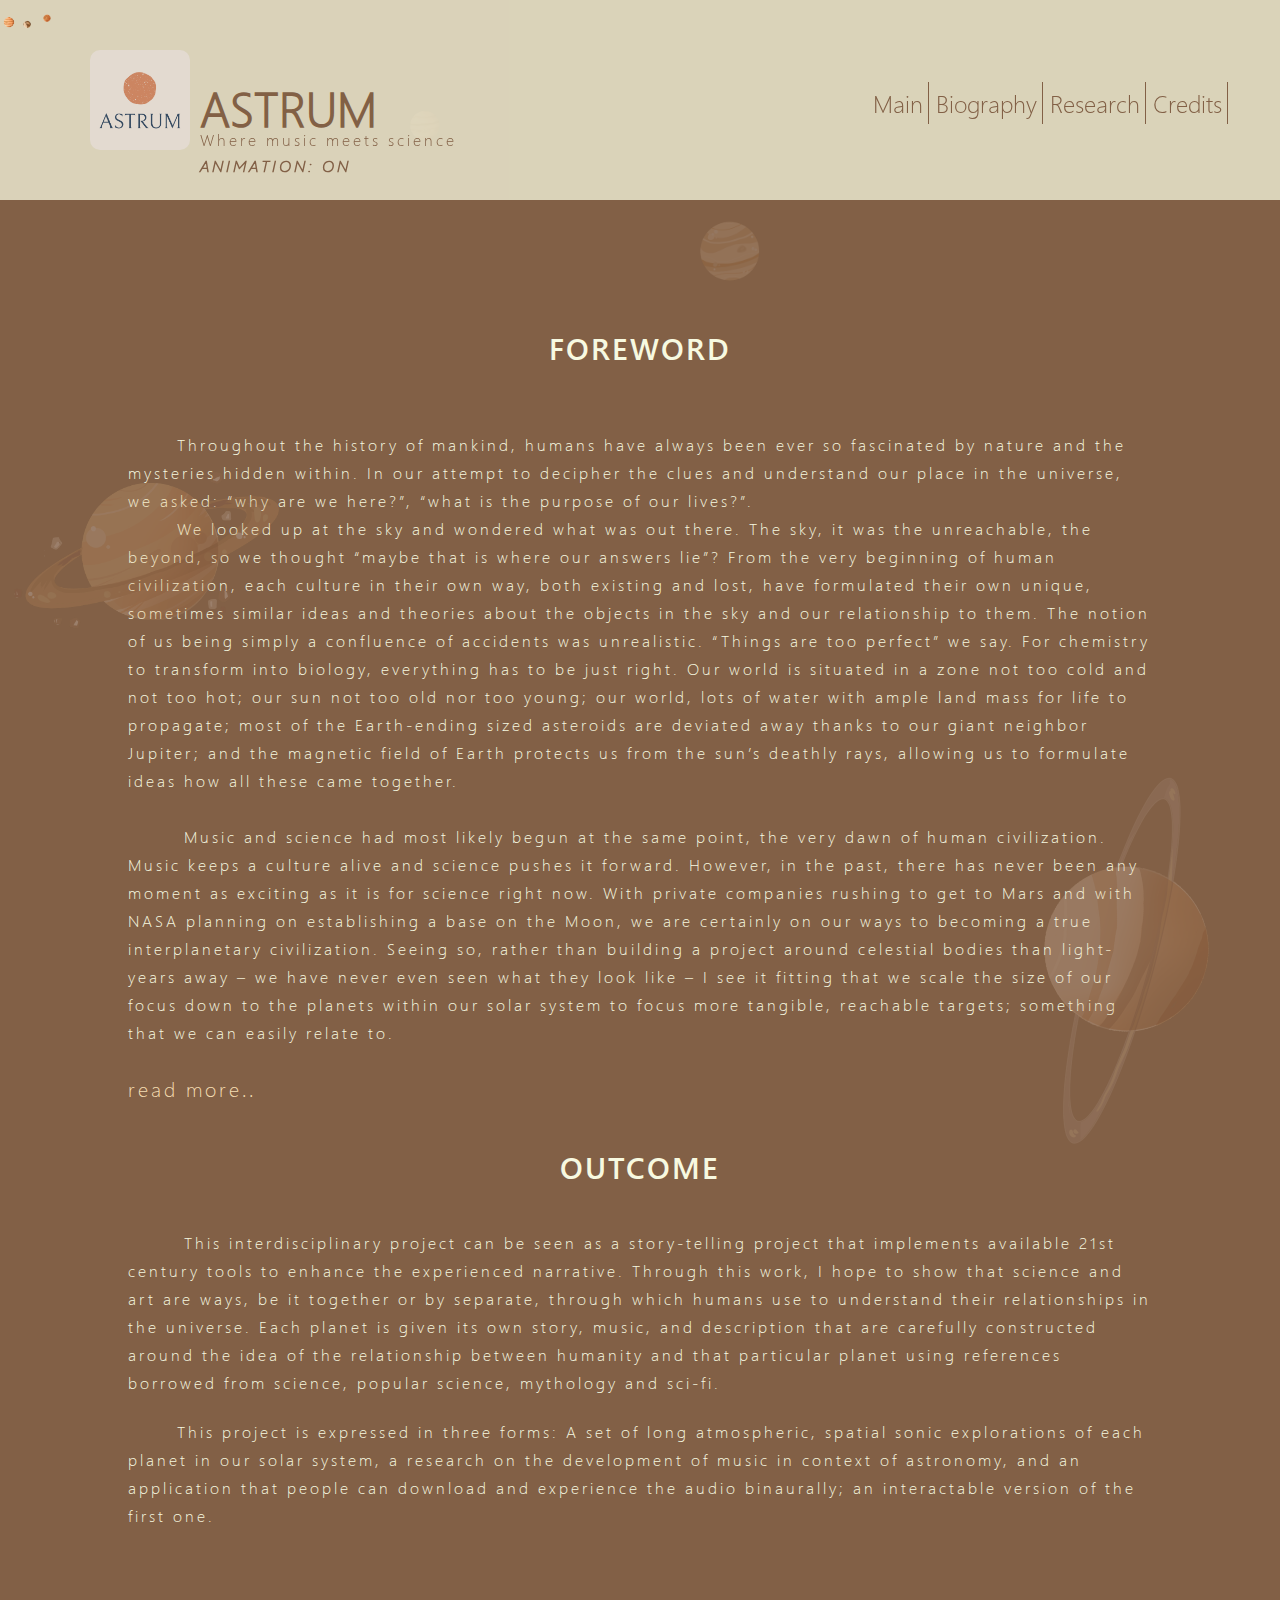
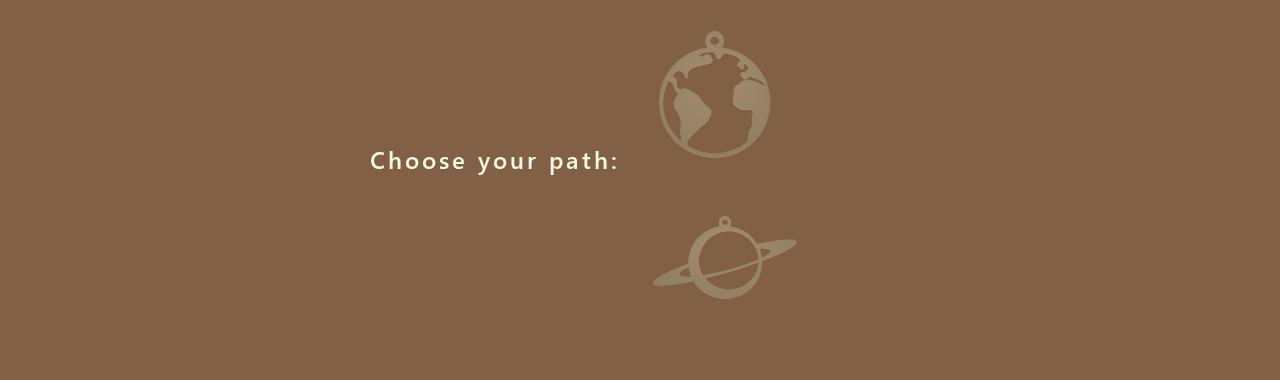
==== commit 7041c261: "all text complete" ====
--- a/about.html
+++ b/about.html
@@ -112,25 +112,22 @@
         <br>
         <br>
         <p class="aboutParagraphs">
-          &nbsp;	&nbsp;	&nbsp;	&nbsp;Throughout the history of mankind, humans have always been ever so fascinated by nature; 
-          why are we here, what is the purpose of our lives? We looked up at the sky and wondered what was out there. 
-          The sky, it was the unreachable, the beyond, so we thought “maybe that is where our answers lie”? 
-          From the very beginning of human civilization, each culture in their own way, both existing and lost, 
-          have formulated their own unique, sometimes similar ideas and theories about the objects in the sky and 
-          our relationship to them. The notion of us being simply a confluence of accidents was unrealistic. 
-          Many things are too perfect, there had to be a creator(s), but where should we put them? Well, 
-          we know from the plethora of geological evidence on this subject that many cultures and religions 
-          in the past, the Egyptians, the Mayans, the Babylonians, Christians, Buddhists, etc., have unspoken-ly 
-          agreed that heavens should be up in the sky and hell below, while also at the same time also attributing the 
-          celestial bodies to certain deities along the way. Perhaps, even more surprising, we see a trend in assigning 
-          certain roles to the celestial bodies. The moon; said to be a god, a timekeeper, a personification of romanticism,
-          it seems to embody various divine properties; virtuous. The sun; in many cultures, depicted as having a face in the 
-          middle, usually plays the role of some type of solar deity, the thing that breathes life into the Earth. These ideas, 
-          though mystical at first, would later slowly mold into the field of science and many prominent figures would rise to 
-          make one of the most impactful contributions ever done to the field of science.
-          <br>
-          <br>
-          &nbsp;	&nbsp;	&nbsp;	&nbsp;Music and science had most likely begun at the same point, the very dawn of human civilization. 
+          &nbsp;	&nbsp;	&nbsp;	&nbsp;Throughout the history of mankind, humans have always been ever so fascinated by 
+          nature and the mysteries hidden within. In our attempt to decipher the clues and understand our place in the universe,
+           we asked: “why are we here?”, “what is the purpose of our lives?”. <br>
+           &nbsp;	&nbsp;	&nbsp;	&nbsp;We looked up at the sky and wondered what was out there. 
+           The sky, it was the unreachable, the beyond, so we thought “maybe that is where our answers lie”? From the very beginning of human 
+           civilization, each culture in their own way, both existing and lost, have formulated their own unique, sometimes similar ideas and 
+           theories about the objects in the sky and our relationship to them. The notion of us being simply a confluence of accidents was unrealistic. 
+           “Things are too perfect” we say. For chemistry to transform into biology, everything has to be just right. Our world is situated in a zone not
+            too cold and not too hot; our sun not too old nor too young; our world, lots of water with ample land mass for life to propagate; most of the
+             Earth-ending sized asteroids are deviated away thanks to our giant neighbor Jupiter; and the magnetic field of Earth protects us from the 
+             sun’s deathly rays, 
+          allowing us to formulate ideas how all these came together.
+          <br>
+          <br>
+          &nbsp;	&nbsp;	&nbsp;	&nbsp;
+          Music and science had most likely begun at the same point, the very dawn of human civilization. 
           Music keeps a culture alive and science pushes it forward. 
           However, in the past, there has never been any moment as exciting as it is for science right now. 
           With private companies rushing to get to Mars and with NASA planning on establishing a base on the Moon, 
@@ -149,14 +146,20 @@
         <br>
         <h1 style="font-family: WeblySleekBold;">OUTCOME</h1><br>
         <p class="aboutParagraphs">
-          &nbsp;	&nbsp;	&nbsp;	&nbsp;This project can be seen as a story-telling project that leverages available tools in the 21st century to supplement the narrative. And by doing so, I hope to show that science and art are both ways which humans use to understand their relationship with the world. Each planet will be given its own story, music, and descriptions that are carefully constructed around the idea of the relationship between humanity and that particular planet. In the end, this project will have three final results: a 5.1 system installation, an app that people can download and experience binaurally and a fixed media; a set of 10-minute long atmospheric, spatial audio sound; a more organized and planned version of the previous two.
+          &nbsp;	&nbsp;	&nbsp;	&nbsp;
+          This interdisciplinary project can be seen as a story-telling project that implements available 21st century tools  to enhance the experienced narrative. Through this work, I hope to show that science and art are ways, be it together or by separate, through which humans use to understand their relationships in the universe.
+          Each planet is given its own story, music, and description that are carefully constructed around the idea of the relationship between humanity and that particular planet using references borrowed from science, popular science, mythology and sci-fi.
+
         </p>
         <br>
         <br>
        
 
-        <p class="aboutParagraphs">&nbsp;	&nbsp;	&nbsp;	&nbsp;In the end, this project will have three final results: a 5.1 system installation, an app that people can download and experience binaurally
-         and a fixed media; a set of 10-minute long atmospheric, spatial audio sound; a more organized and planned version of the previous two.
+        <p class="aboutParagraphs">&nbsp;	&nbsp;	&nbsp;	&nbsp;This project is expressed in three forms:
+          A set of long atmospheric, spatial sonic explorations of each planet in our solar system, a research on the development of music in context of astronomy, and an application that people can download and experience the audio binaurally; an interactable version of the first one.
+          
+          
+          
 
       </p>
         
--- a/style.css
+++ b/style.css
@@ -254,6 +254,9 @@
 }
 
 body {
+  background-color: #826046;
+  padding: 0;
+  margin: 0;
   cursor: normal;
   overflow-x: hidden;
 }
@@ -282,6 +285,7 @@
 
 body::-webkit-scrollbar-thumb {
   background: wheat;
+  border-radius: 4px;
 }
 
 #mercuryCursor {
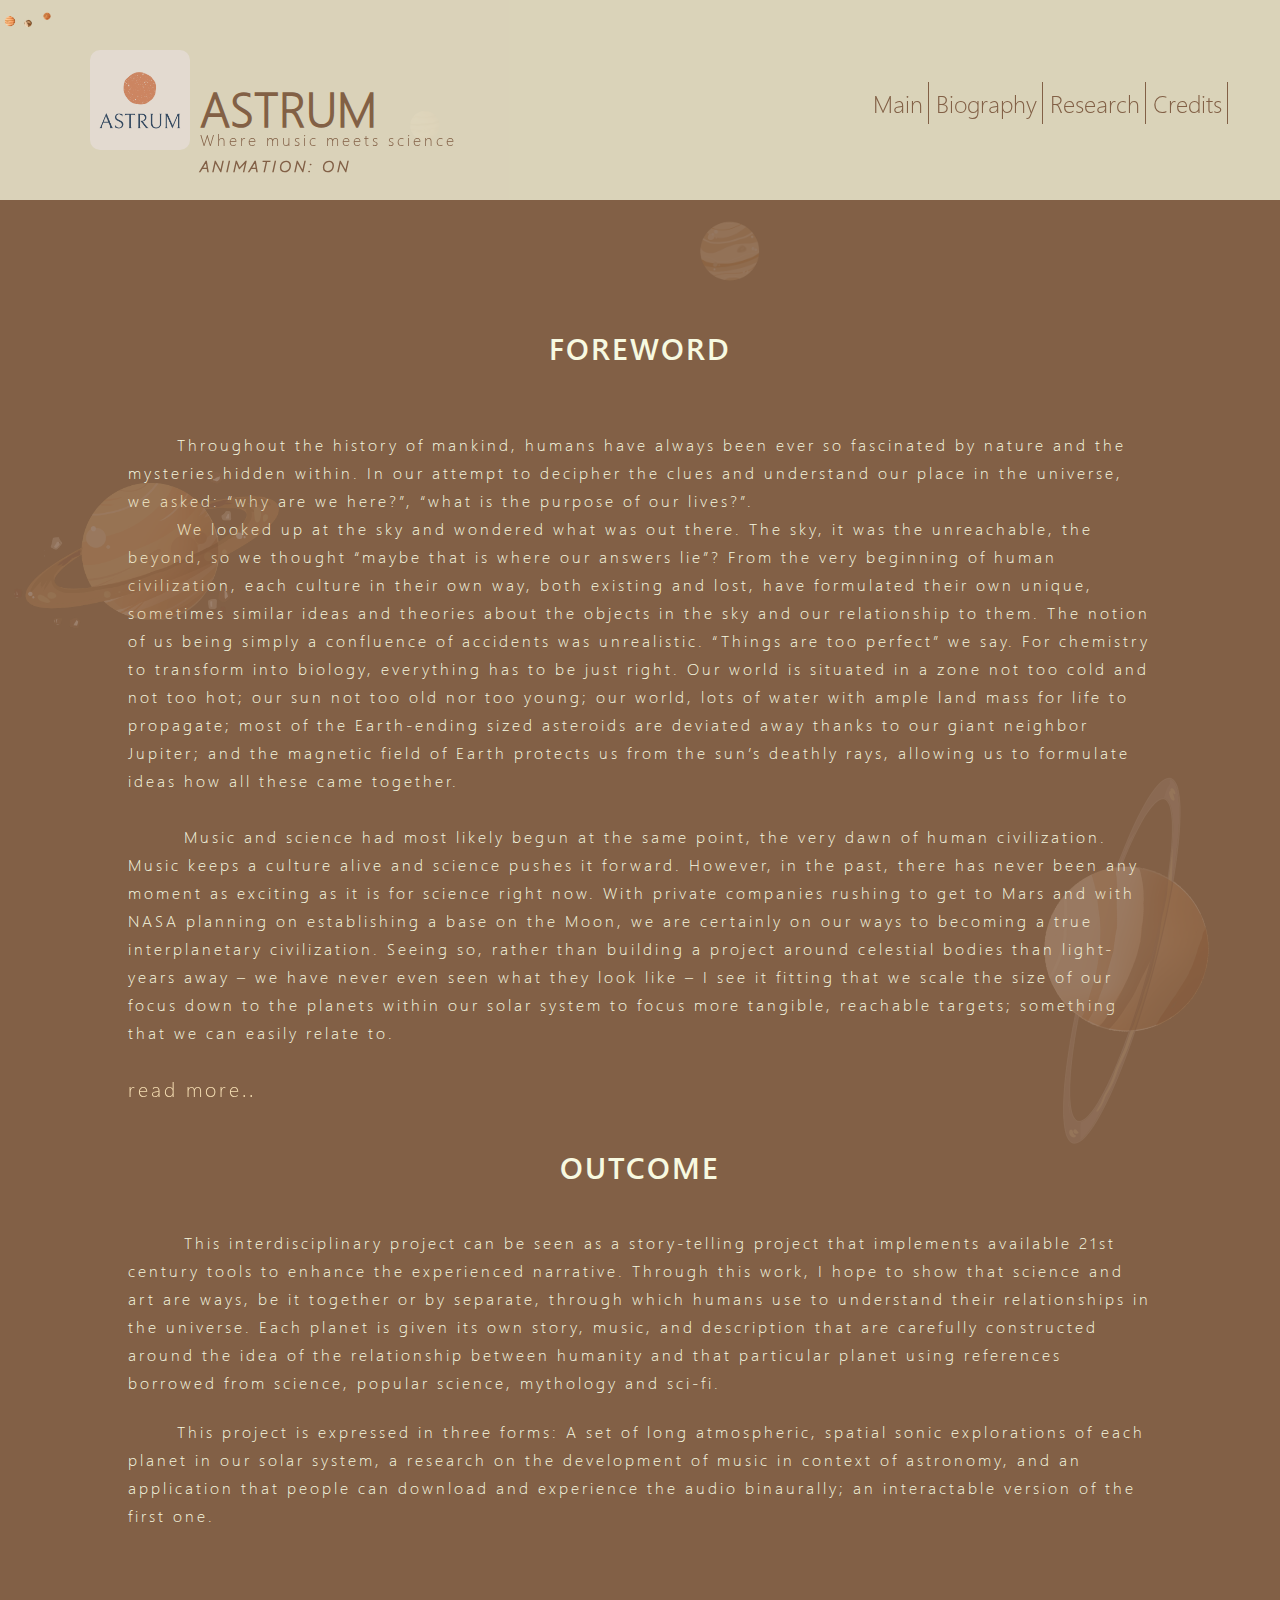
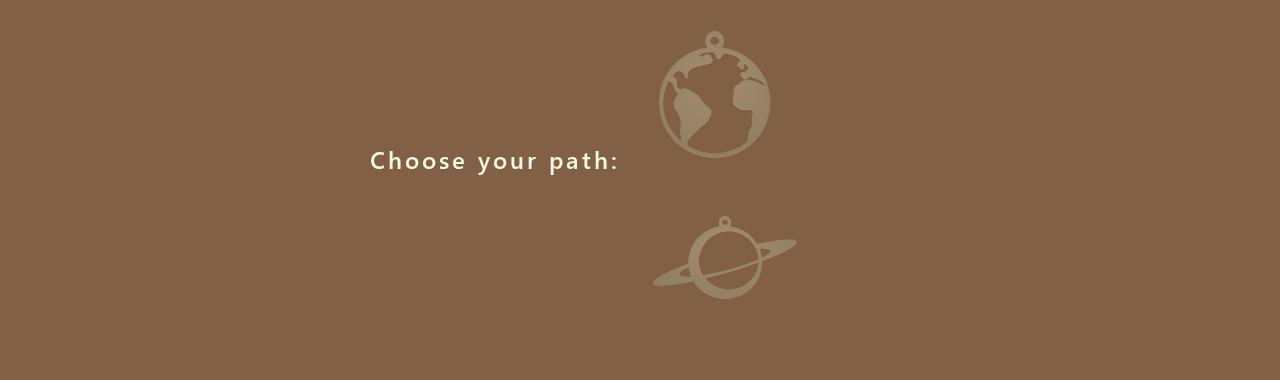
==== commit 2c23516a: "added more credits and optimized some stuff" ====
--- a/about.html
+++ b/about.html
@@ -137,7 +137,7 @@
           solar system to focus more tangible, reachable targets; something that we can easily relate to.
           <br>
           <br>
-          <a href="research.html" style="color:wheat; font-size: 20px;">read more..</a>
+          <a href="research.html" style="color:wheat; font-size: 20px; position: relative">read more..</a>
 	
       
 
--- a/style.css
+++ b/style.css
@@ -34,6 +34,7 @@
 
 .planetDecors {
   position: relative;
+  pointer-events: none;
 }
 
 #planetDecorI {
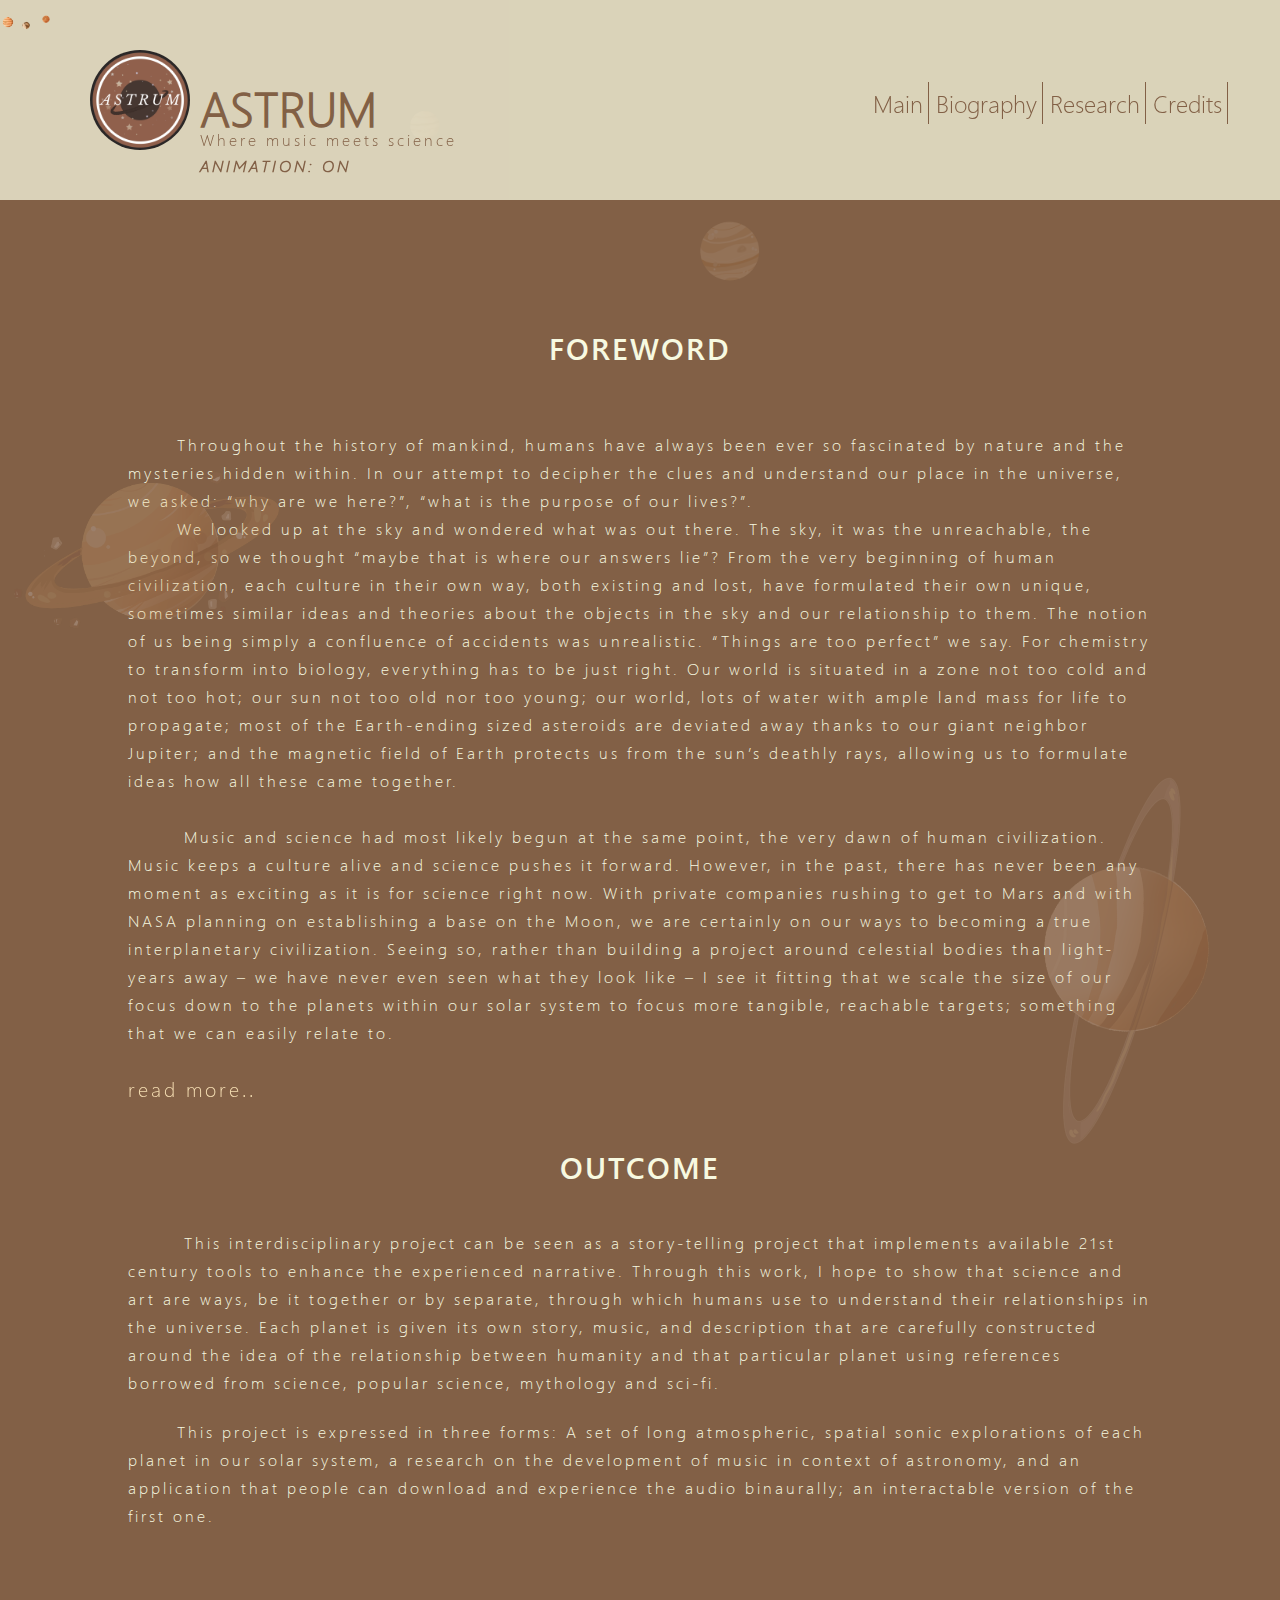
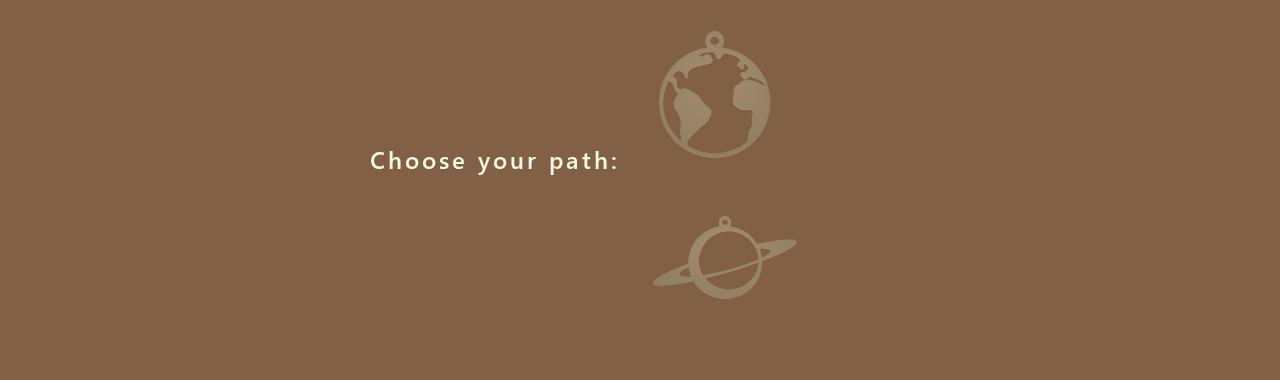
==== commit 3573f3cd: "switched logo" ====
--- a/about.html
+++ b/about.html
@@ -4,7 +4,7 @@
 
     <meta name="viewport" content="width=device-width, initial-scale=1" charset="utf-8">
     <link rel="stylesheet" href="style.css">
-    <link rel="icon" href="pictures/astrum logo.png" type="image/png">
+    <link rel="icon" href="pictures/webiconfinal.png" type="image/png">
     <title>ASTRUM</title>
 
   </head>
@@ -102,7 +102,7 @@
         <th class="tableheader"><a href="credits.html">Credits</a></th>      
       </tr>
     </table>
-    <a href="index.html"><img id="logo" src="pictures/astrum logo.png" height="100" width="100"></a>
+    <a href="index.html"> <img id="logo" src="pictures/webiconfit.png" style="height: 100px; width: 100px; border-radius: 50%;"></a>
 
     <div class="transitionbody" >
     <div id="firstsettext" class="explaination" >
--- a/style.css
+++ b/style.css
@@ -32,7 +32,7 @@
   z-index: 50;
 }
 
-.planetDecors {
+.planetDecorsadd {
   position: relative;
   pointer-events: none;
 }
@@ -55,6 +55,7 @@
   background-image: url(pictures/HongPlanets/uranus.png);
   opacity: 0.2;
   float: right;
+  position: absolute;
   top: 700px;
   z-index: 3;
 }
@@ -66,7 +67,8 @@
   background-size: auto 100%;
   background-image: url(pictures/HongPlanets/neptune.png);
   opacity: 0.15;
-  left: -500px;
+  right: 500px;
+  position: absolute;
   top: 200px;
   z-index: 2;
 }
@@ -77,6 +79,7 @@
   background-size: auto 100%;
   background-image: url(pictures/HongPlanets/2.png);
   opacity: 0.15;
+  position: absolute;
   left: 400px;
   top: 100px;
   z-index: 2;
@@ -791,6 +794,7 @@
 .firstpagecover {
   position: relative;
   display: inline-block;
+  margin: 10px;
 }
 
 .indexbody {
